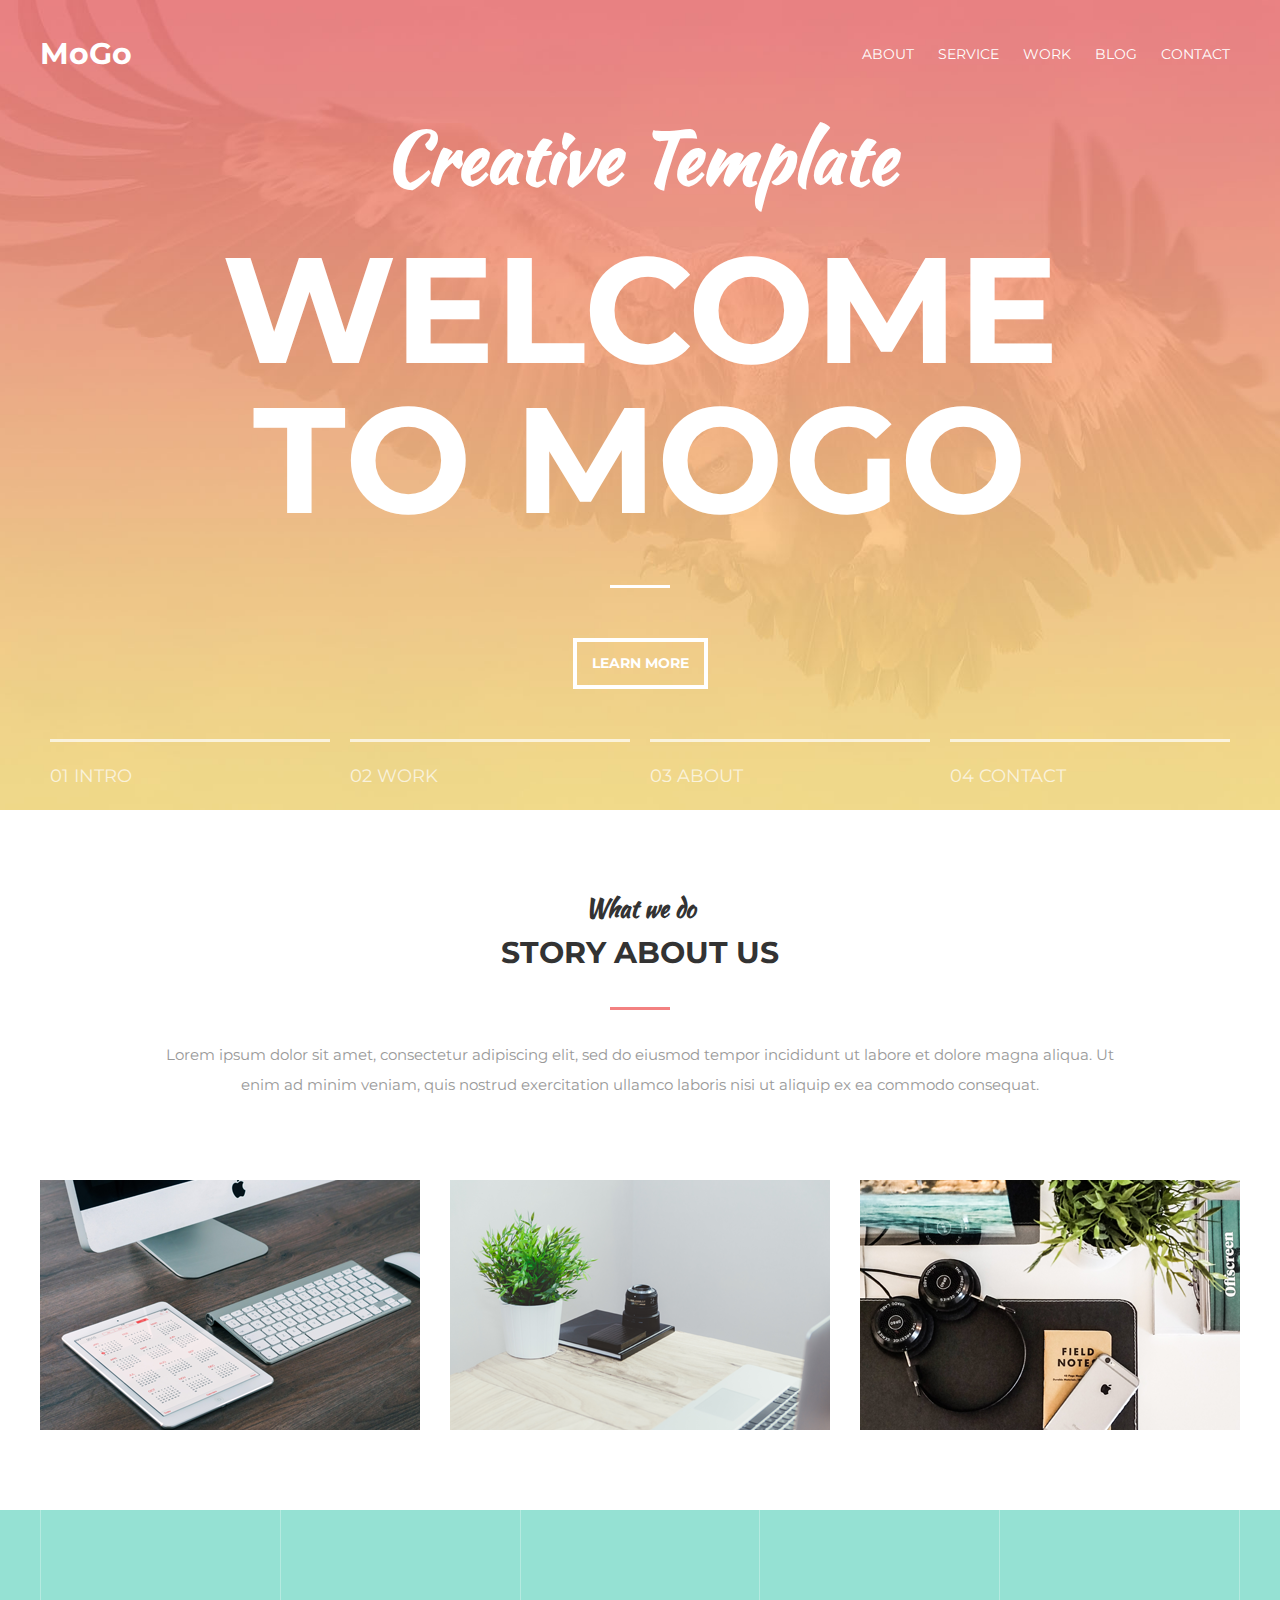
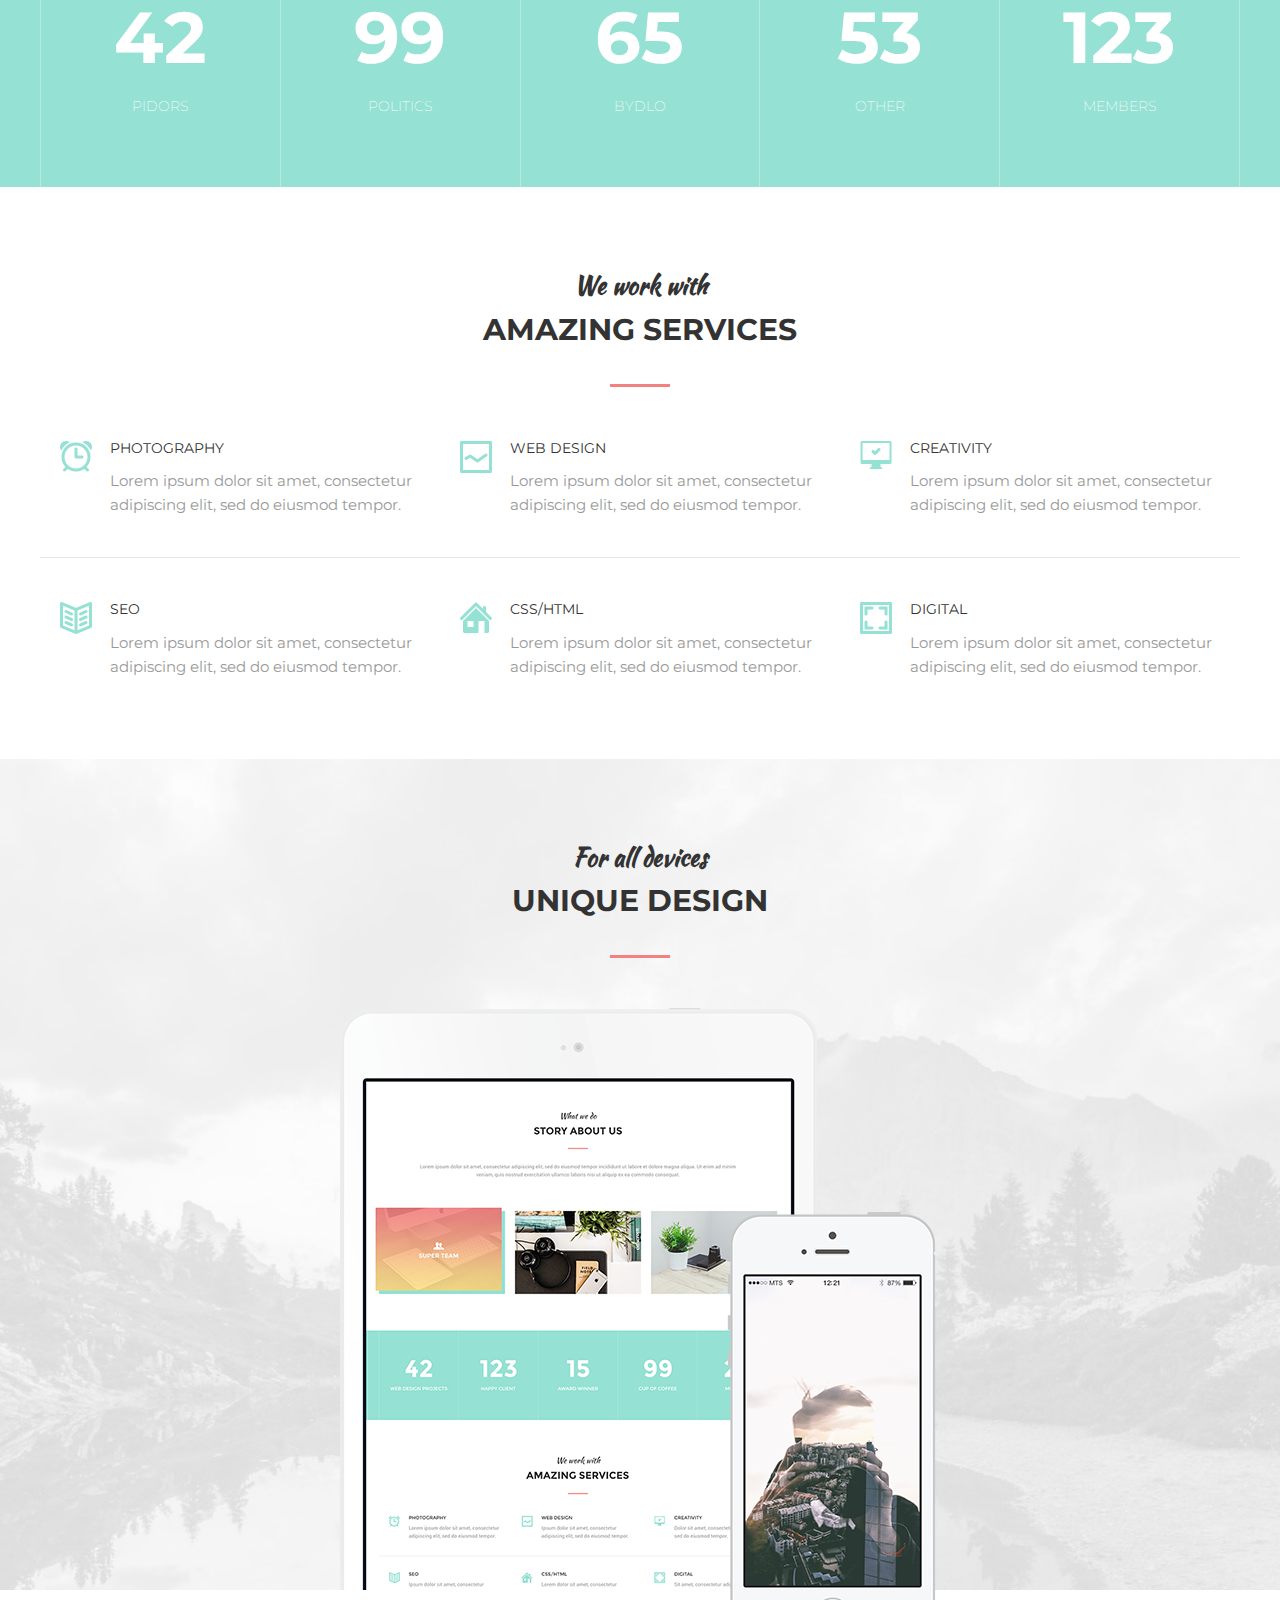
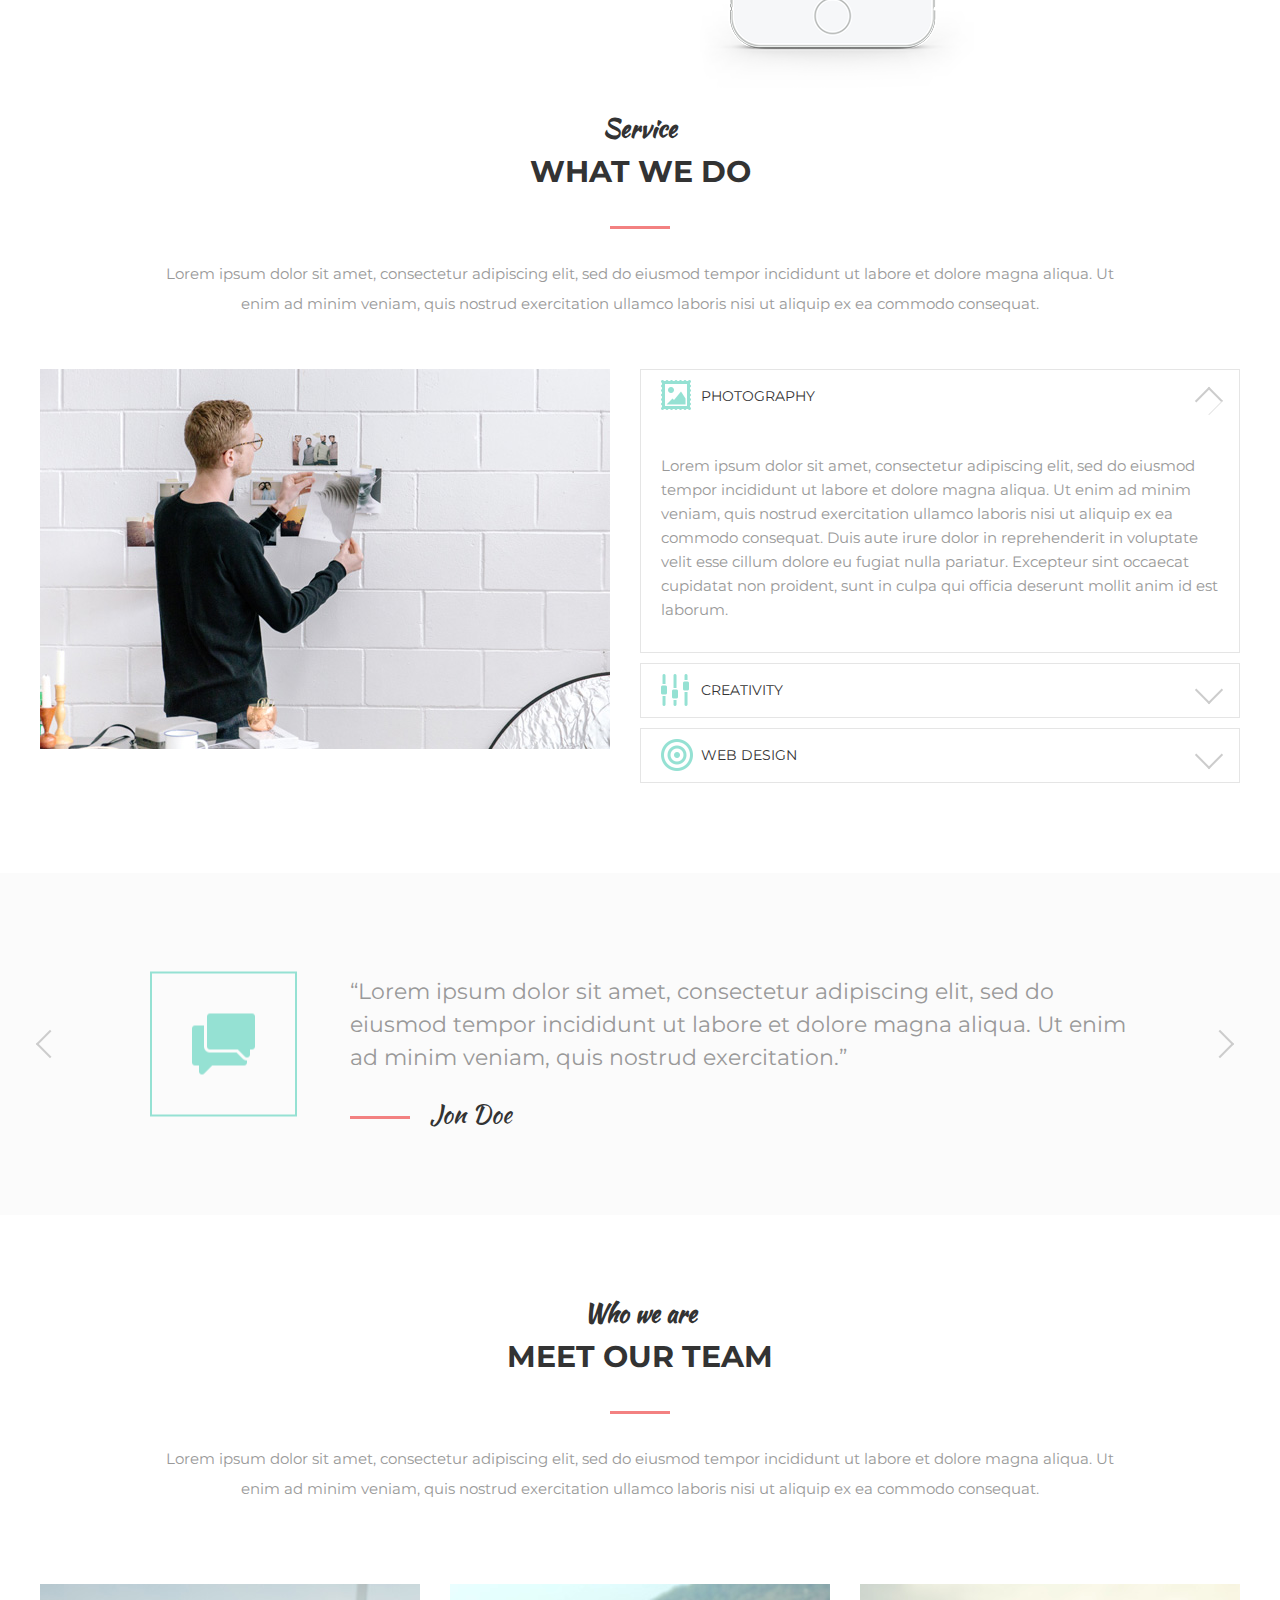
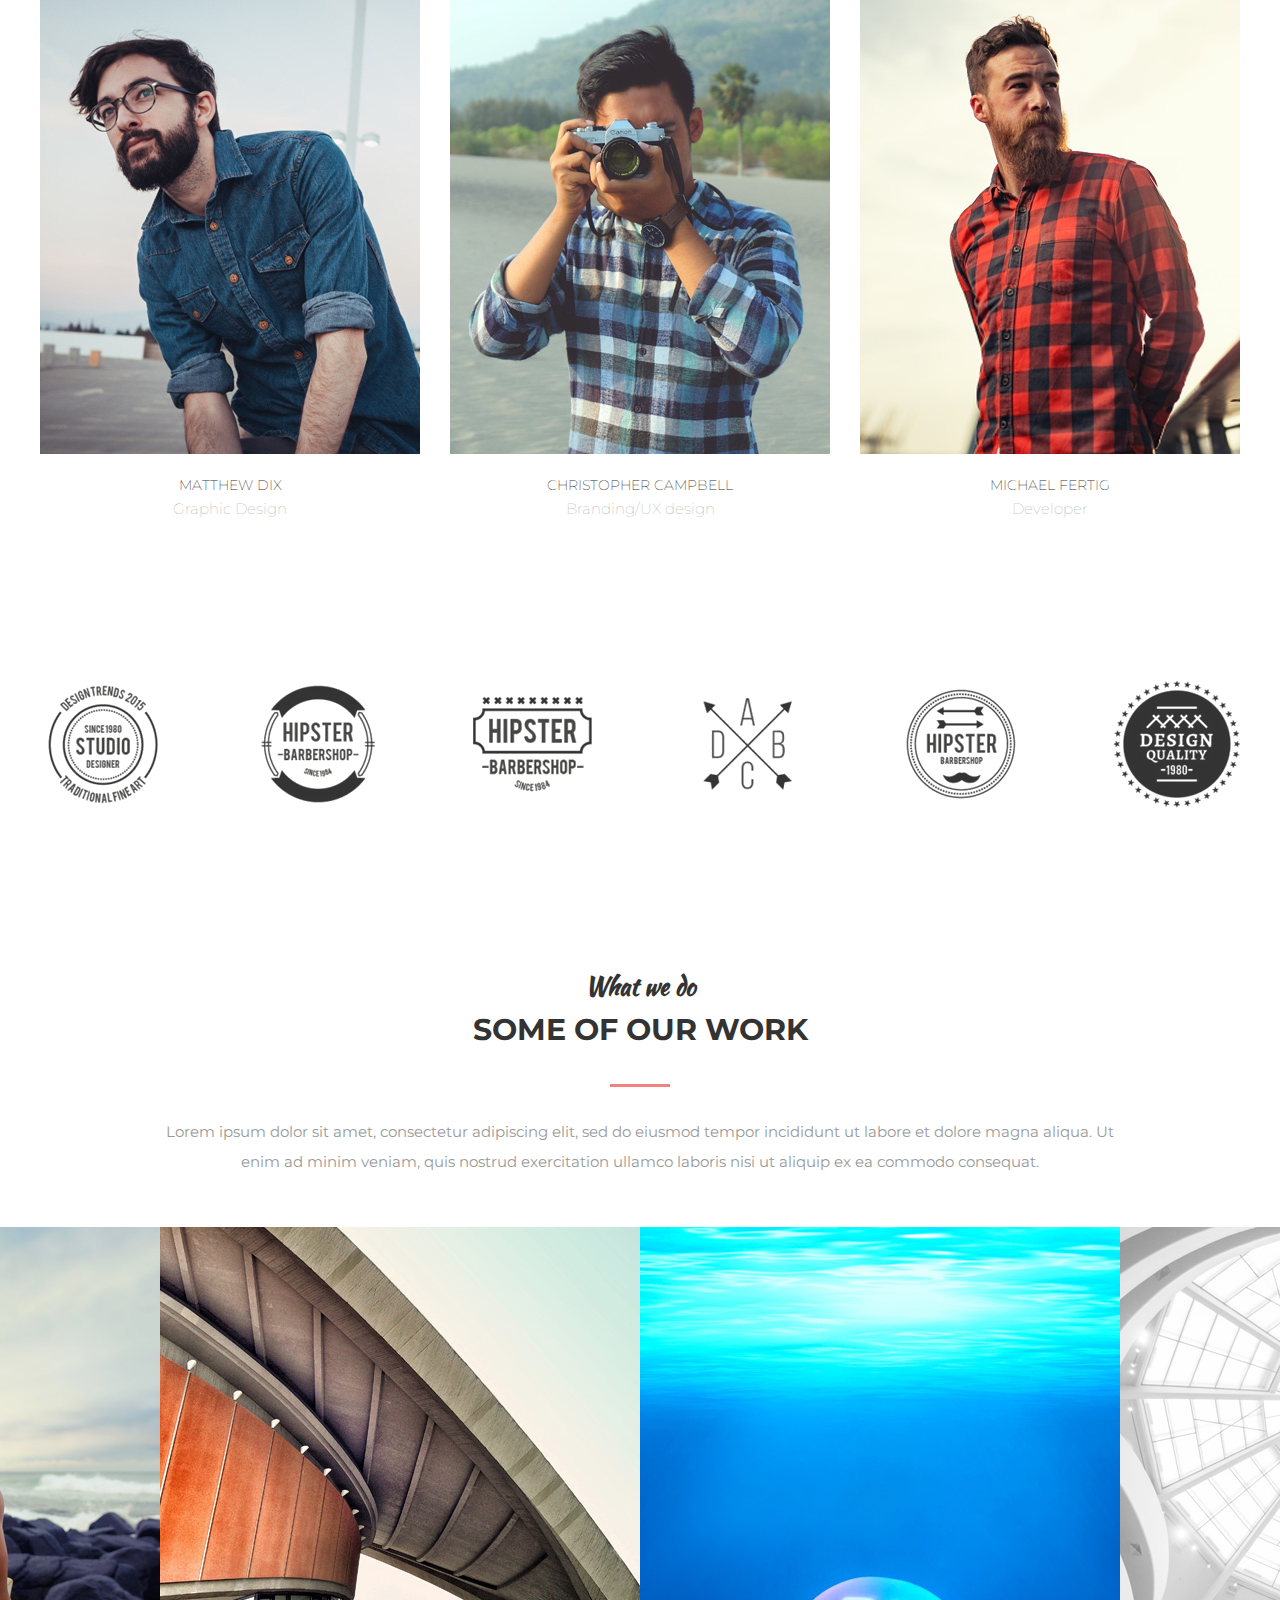
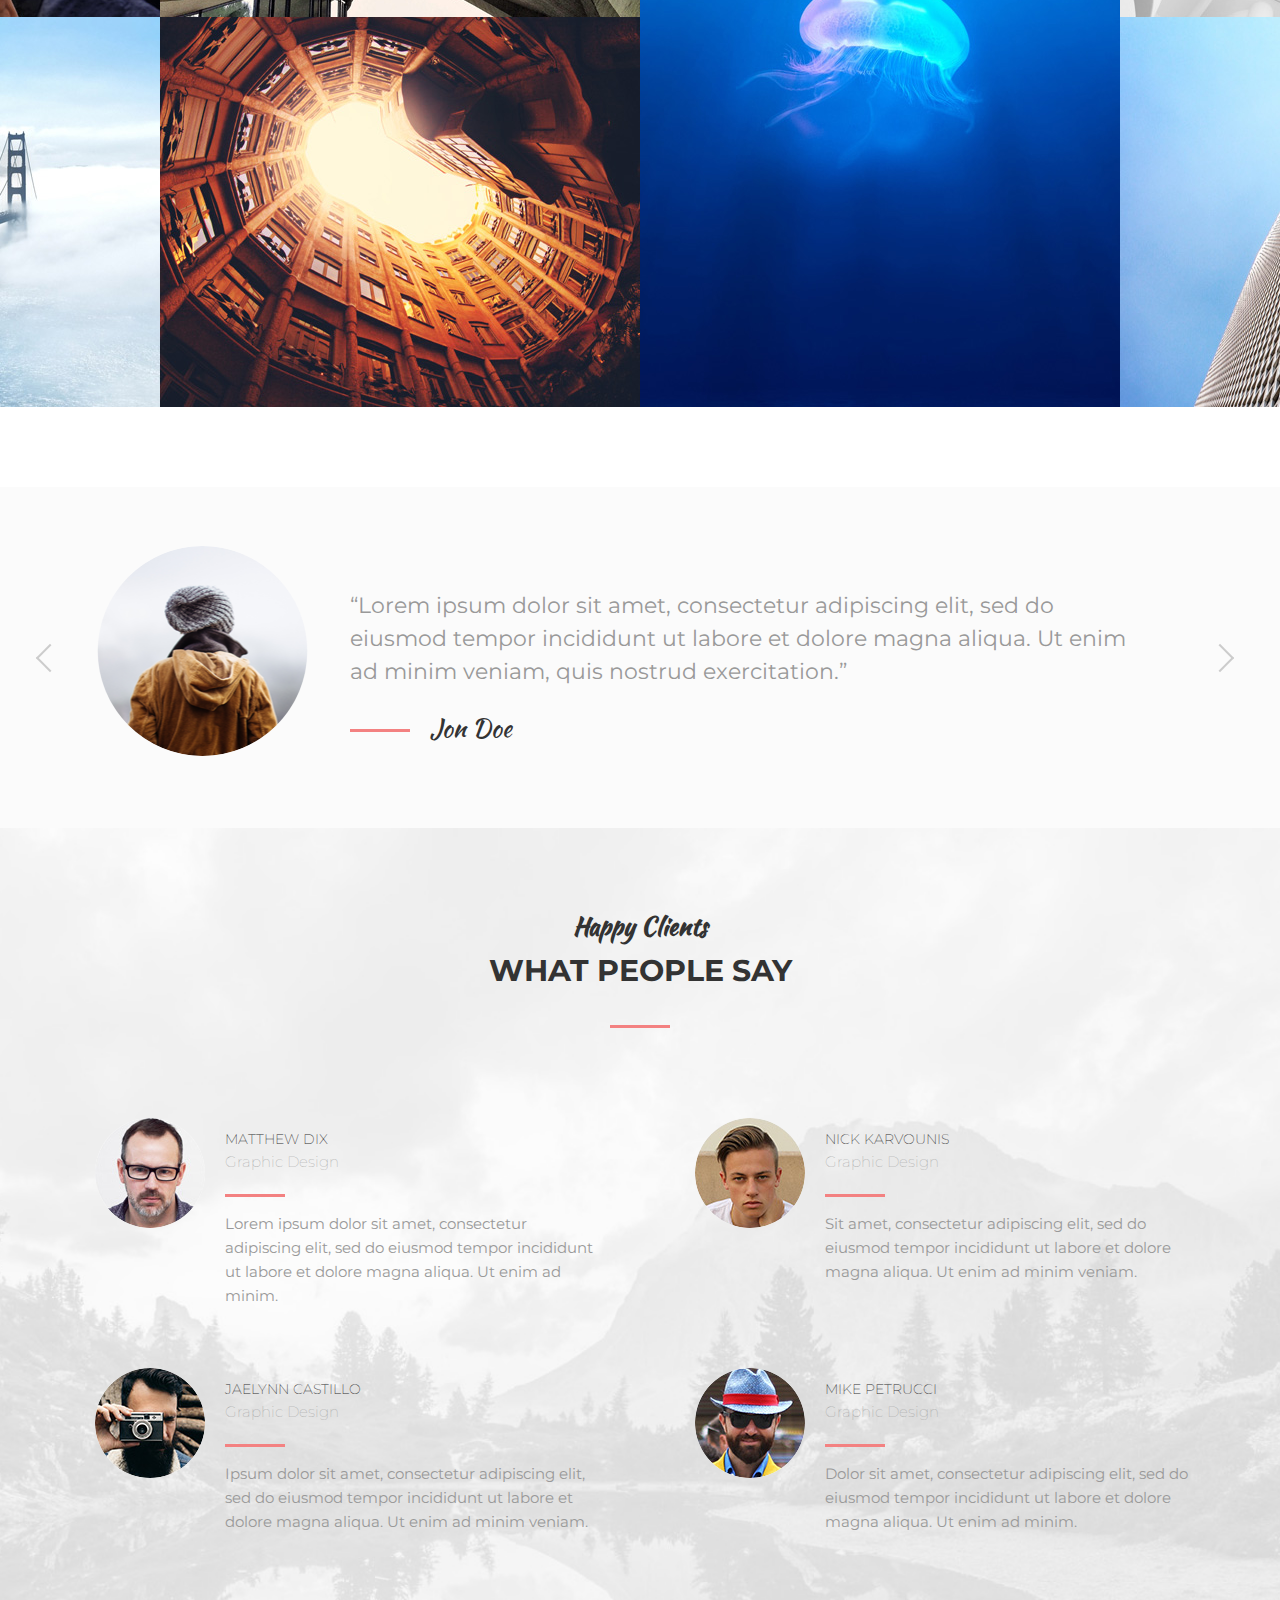
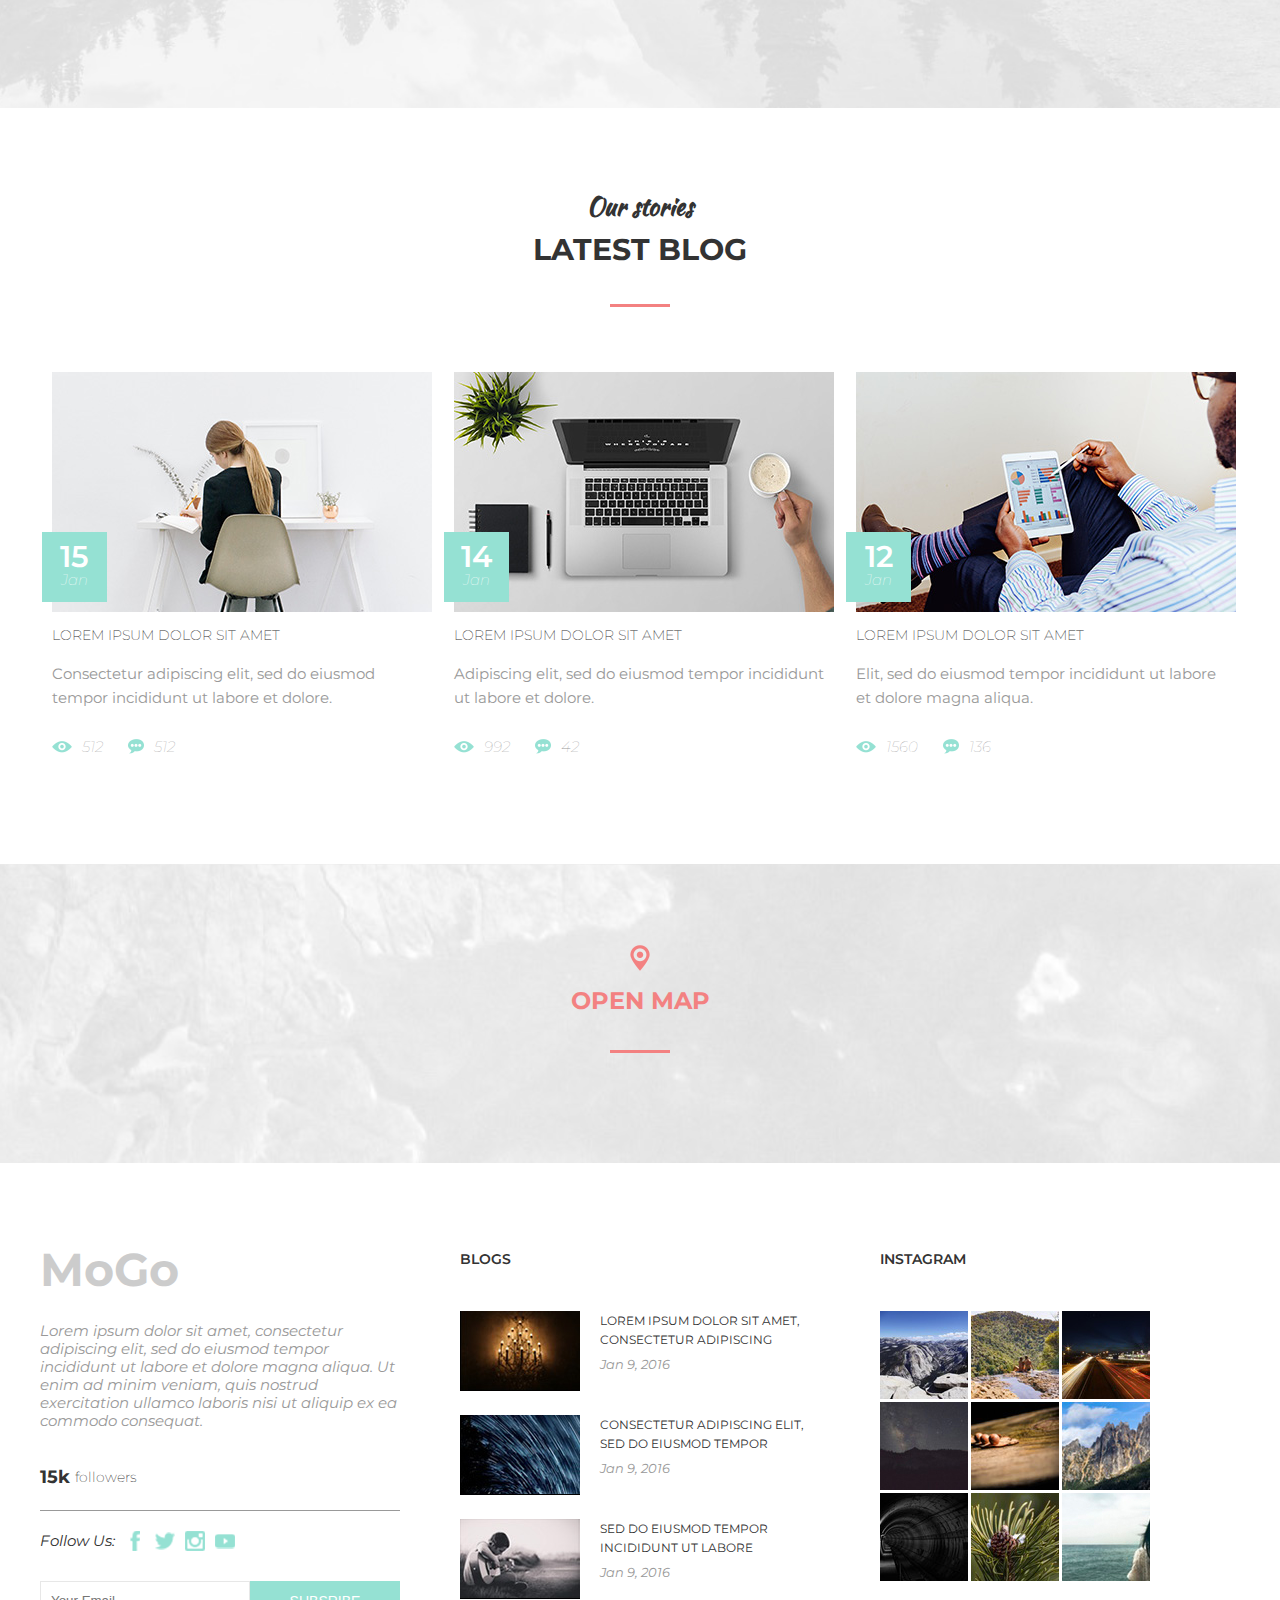
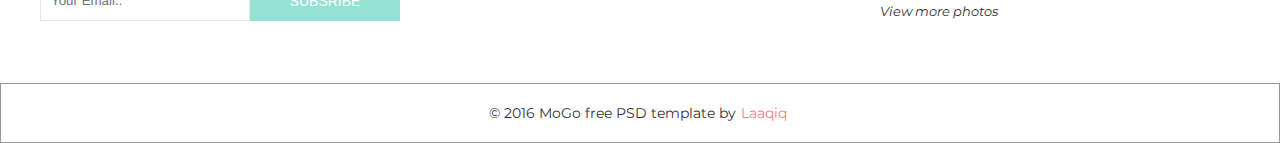
==== index.html @ bd66a849 "add html+css without adaptive" ====
<!DOCTYPE html>
<html lang="en">
<head>
    <meta charset="UTF-8">
    <meta http-equiv="X-UA-Compatible" content="IE=edge">
    <meta name="viewport" content="width=device-width, initial-scale=1.0">
    <link rel="stylesheet" href="style.css">
    <link rel="stylesheet" href="mobile.css">
    <link href="https://fonts.googleapis.com/css2?family=Kaushan+Script&family=Montserrat:wght@400;700&display=swap" rel="stylesheet">
    <title>MOGO</title>
<body>

    <header id="intro" class="header">
        <div class="container">
            <div class="header__inner">
                <div class="header__logo">MoGo</div>
                <nav class="nav">
                    <a class="nav__link" href="#">About</a>
                    <a class="nav__link" href="#">Service</a>
                    <a class="nav__link" href="#">Work</a>
                    <a class="nav__link" href="#">Blog</a>
                    <a class="nav__link" href="#">Contact</a>
                </nav>
            </div>
        </div>
    </header>

    <div class="intro">
        <div class="container">
            <div class="intro__inner">
                <h2 class="intro__suptitle">Creative Template</h2>
                <h1 class="intro__title">welcome to mogo</h1>
                <a href="#" class="btn">Learn More</a>
            </div>
            <div class="slider">
                <a href="#intro" class="slider__link">
                    <div class="slider__item">01 Intro</div>
                </a>
                <a href="#work" class="slider__link">
                    <div class="slider__item">02 WORK</div>
                </a>
                <a href="#about" class="slider__link">
                    <div class="slider__item">03 About</div>
                </a>
                <a href="#contact" class="slider__link">
                    <div class="slider__item">04 Contact</div>
                </a>
            </div>
        </div>
    </div>

    <!-- Section About -->
    <section id="about" class="section">
        <div class="conteiner">
            <div class="section__header">
                <h3 class="section__suptitle">What we do</h3>
                <h2 class="section__title">Story about us</h2>
                <div class="section__text">
                    <p>Lorem ipsum dolor sit amet, consectetur adipiscing elit, sed do eiusmod tempor incididunt ut labore et dolore magna aliqua. Ut enim ad minim veniam, quis nostrud exercitation ullamco laboris nisi ut aliquip ex ea commodo consequat. </p>
                </div>
            </div>
        </div>

        <div class="about">
            <div class="about__item">
                <div class="about__img">
                    <img src="/images/about1.png" alt="pic1">
                </div>
                <div class="about__text">Super team</div>
            </div>
            <div class="about__item">  
                <div class="about__img">
                    <img src="/images/about2.png" alt="pic2">
                </div>
                <div class="about__text">Norm team</div>
            </div>
            <div class="about__item">  
                <div class="about__img">
                    <img src="/images/about3.png" alt="pic3">
                </div>
                <div class="about__text">bad team</div>
            </div>
        </div>
    </section>

    <section class="stat">
        <div class="container">
            <div class="statistics">
                <div class="stat__item">
                    <div class="stat__numb">42</div>
                    <div class="stat__text">Pidors</div>
                </div>
                <div class="stat__item">
                    <div class="stat__numb">99</div>
                    <div class="stat__text">Politics</div>
                </div>
                <div class="stat__item">
                    <div class="stat__numb">65</div>
                    <div class="stat__text">Bydlo</div>
                </div>
                <div class="stat__item">
                    <div class="stat__numb">53</div>
                    <div class="stat__text">Other</div>
                </div>
                <div class="stat__item">
                    <div class="stat__numb">123</div>
                    <div class="stat__text">Members</div>
                </div>
            </div>
        </div>
    </section> 
    <!-- End Section About -->

    <!-- Section Work -->
    <section id="work" class="section">
        <div class="container">
            <div class="section__header">
                <h3 class="section__suptitle">We work with</h3>
                <h2 class="section__title">Amazing services</h2>
            </div>

            <div class="services">
                <div class="services__item">
                    <img src="/images/logos/photography.png" alt="PH" class="services__logo">
                    <div class="services__title">photography</div>
                    <div class="services__text">Lorem ipsum dolor sit amet, consectetur adipiscing elit, sed do eiusmod tempor.</div>
                </div>
                <div class="services__item">
                    <img src="/images/logos/webdesign.png" alt="PH" class="services__logo">
                    <div class="services__title">web design</div>
                    <div class="services__text">Lorem ipsum dolor sit amet, consectetur adipiscing elit, sed do eiusmod tempor.</div></div>
                <div class="services__item">
                    <img src="/images/logos/creativity.png" alt="PH" class="services__logo">
                    <div class="services__title">creativity</div>
                    <div class="services__text">Lorem ipsum dolor sit amet, consectetur adipiscing elit, sed do eiusmod tempor.</div></div>
            </div>

            <hr>

            <div class="services">
                <div class="services__item">
                    <img src="/images/logos/seo.png" alt="PH" class="services__logo">
                    <div class="services__title">seo</div>
                    <div class="services__text">Lorem ipsum dolor sit amet, consectetur adipiscing elit, sed do eiusmod tempor.</div>
                </div>
                <div class="services__item">
                    <img src="/images/logos/csshtml.png" alt="PH" class="services__logo">
                    <div class="services__title">CSS/html</div>
                    <div class="services__text">Lorem ipsum dolor sit amet, consectetur adipiscing elit, sed do eiusmod tempor.</div></div>
                <div class="services__item">
                    <img src="/images/logos/digital.png" alt="PH" class="services__logo">
                    <div class="services__title">digital</div>
                    <div class="services__text">Lorem ipsum dolor sit amet, consectetur adipiscing elit, sed do eiusmod tempor.</div></div>
            </div>
        </div>
    </section>
    <!-- End Section Work -->

    <!-- Section Devices -->
    <section class="section section--devices">
        <div class="container">
            <div class="section__header">
                <h3 class="section__suptitle">For all devices</h3>
                <h2 class="section__title"> Unique design</h2>
            </div>
            <div class="devices">
                <img src="/images/worksd/ipad.png" alt="ipad" class="devices__png">
                <img src="/images/worksd/iphone.png" alt="iphone" class="devices__png devices__png--iphone">
            </div>
        </div>
    </section>
    <!-- End Section Devices -->

    <!-- Section Service -->
    <section class="section">
        <div class="container">
            <div class="section__header section__header--se">
                <h3 class="section__suptitle">Service</h3>
                <h2 class="section__title">What we do</h2>
                <div class="section__text">
                    <p>Lorem ipsum dolor sit amet, consectetur adipiscing elit, sed do eiusmod tempor incididunt ut labore et dolore magna aliqua. Ut enim ad minim veniam, quis nostrud exercitation ullamco laboris nisi ut aliquip ex ea commodo consequat. </p>
                </div>
            </div>
            <div class="service__content">
                <div class="service__item">
                    <img src="/images/sevicepic/servise.jpg" alt="">
                </div>
                <div class="service__item">
                    <div class="tag">
                        <div class="tag__item active">
                            <div class="tag__header">
                                <img class="tag__icon" src="/images/sevicepic/1.png" alt="">
                                <div class="tag__title">Photography</div>
                            </div>
                            <div class="tag__content"> 
                                <p>Lorem ipsum dolor sit amet, consectetur adipiscing elit, sed do eiusmod tempor incididunt ut labore et dolore magna aliqua. Ut enim ad minim veniam, quis nostrud exercitation ullamco laboris nisi ut aliquip ex ea commodo consequat. Duis aute irure dolor in reprehenderit in voluptate velit esse cillum dolore eu fugiat nulla pariatur. Excepteur sint occaecat cupidatat non proident, sunt in culpa qui officia deserunt mollit anim id est laborum.</p>
                            </div>
                            
                        </div>
                        <div class="tag__item">
                            <div class="tag__header">
                                <img class="tag__icon" src="/images/sevicepic/2.png" alt="">
                                <div class="tag__title">creativity</div>
                            </div>
                            <div class="tag__content"> <p>Lorem ipsum dolor sit amet, consectetur adipiscing elit, sed do eiusmod tempor incididunt ut labore et dolore magna aliqua. Ut enim ad minim veniam, quis nostrud exercitation ullamco laboris nisi ut aliquip ex ea commodo consequat. Duis aute irure dolor in reprehenderit in voluptate velit esse cillum dolore eu fugiat nulla pariatur. Excepteur sint occaecat cupidatat non proident, sunt in culpa qui officia deserunt mollit anim id est laborum.</p></div>
                        </div>
                        <div class="tag__item">
                            <div class="tag__header">
                                <img class="tag__icon" src="/images/sevicepic/3.png" alt="">
                                <div class="tag__title">web design</div>
                            </div>
                            <div class="tag__content"> <p>Lorem ipsum dolor sit amet, consectetur adipiscing elit, sed do eiusmod tempor incididunt ut labore et dolore magna aliqua. Ut enim ad minim veniam, quis nostrud exercitation ullamco laboris nisi ut aliquip ex ea commodo consequat. Duis aute irure dolor in reprehenderit in voluptate velit esse cillum dolore eu fugiat nulla pariatur. Excepteur sint occaecat cupidatat non proident, sunt in culpa qui officia deserunt mollit anim id est laborum.</p></div>
                        </div>
                    </div>
                </div>
            </div>
        </div>
    </section> 
    <!-- End Section Service -->
    <!-- Section reviews -->
    <section class="section--gray">
        <div class="container">
            <div class="reviews">
                <img src="/images/SPEECH.png" alt="" class="reviews__pic">
                <div>
                    <div class="reviews__text"><p>“Lorem ipsum dolor sit amet, consectetur adipiscing elit, sed do eiusmod tempor incididunt ut labore et dolore magna aliqua. Ut enim ad minim veniam, quis nostrud exercitation.”</p></div>
                    <div class="reviews__author">Jon Doe</div>         
                </div>
            </div>
        </div>
    </section>
    <!-- End Section Reviews -->


    <!-- Section Team -->
    <section id="team" class="section">
        <div class="conteiner">
            <div class="section__header">
                <h3 class="section__suptitle">Who we are</h3>
                <h2 class="section__title">Meet our team</h2>
                <div class="section__text">
                    <p>Lorem ipsum dolor sit amet, consectetur adipiscing elit, sed do eiusmod tempor incididunt ut labore et dolore magna aliqua. Ut enim ad minim veniam, quis nostrud exercitation ullamco laboris nisi ut aliquip ex ea commodo consequat. </p>
                </div>
            </div>
        </div>

        <div class="team">
            <div class="team__card">
                <div class="team__item">
                    <div class="team__img">
                        <img src="/images/team/1.jpg" alt="pic1">
                    </div>
                    <div class="team__social">
                        <a href="#" class="socialbtn">
                                <img class="socialimg" src="/images/logos/facebook.png" alt="">
                        </a>
                        <a href="#" class="socialbtn">
                                <img class="socialimg" src="/images/logos/twitter.png" alt="">
                        </a>
                        <a href="#" class="socialbtn">
                                <img class="socialimg" src="/images/logos/pinterest.png" alt="">
                        </a>
                        <a href="#" class="socialbtn">   
                           <img class="socialimg" src="/images/logos/instagram.png" alt="">
                        </a>
                    </div>
                </div>
                <div class="member">
                    <h2 class="member__name">Matthew Dix</h2>
                    <h3 class="member__post" >Graphic Design</3>
                </div>
            </div>
   
            <div class="team__card">
                <div class="team__item">
                    <div class="team__img">
                        <img src="/images/team/2.jpg" alt="pic1">
                    </div>
                    <div class="team__social">
                        <a href="#" class="socialbtn">
                                <img class="socialimg" src="/images/logos/facebook.png" alt="">
                        </a>
                        <a href="#" class="socialbtn">
                                <img class="socialimg" src="/images/logos/twitter.png" alt="">
                        </a>
                        <a href="#" class="socialbtn">
                                <img class="socialimg" src="/images/logos/pinterest.png" alt="">
                        </a>
                        <a href="#" class="socialbtn">   
                           <img class="socialimg" src="/images/logos/instagram.png" alt="">
                        </a>
                    </div>
                </div>
                <div class="member">
                    <h2 class="member__name">Christopher Campbell</h2>
                    <h3 class="member__post" >Branding/UX design</3>
                </div>
            </div>

            <div class="team__card">
                <div class="team__item">
                    <div class="team__img">
                        <img src="/images/team/3.jpg" alt="pic1">
                    </div>
                    <div class="team__social">
                        <a href="#" class="socialbtn">
                                <img class="socialimg" src="/images/logos/facebook.png" alt="">
                        </a>
                        <a href="#" class="socialbtn">
                                <img class="socialimg" src="/images/logos/twitter.png" alt="">
                        </a>
                        <a href="#" class="socialbtn">
                                <img class="socialimg" src="/images/logos/pinterest.png" alt="">
                        </a>
                        <a href="#" class="socialbtn">   
                           <img class="socialimg" src="/images/logos/instagram.png" alt="">
                        </a>
                    </div>
                </div>
                <div class="member">
                    <h2 class="member__name">Michael Fertig</h2>
                    <h3 class="member__post" >Developer</3>
                </div>
            </div>
        </div>
    </section> 
    <!-- End Section Team-->


    <!-- Section projects-->
    <section id="projects" class="section">
        <div class="container">
            <div class="prj">
                <img src="/images/projects/1.png" alt="" class="prj__img">
                <img src="/images/projects/2.png" alt="" class="prj__img">
                <img src="/images/projects/3.png" alt="" class="prj__img">
                <img src="/images/projects/4.png" alt="" class="prj__img">
                <img src="/images/projects/5.png" alt="" class="prj__img">
                <img src="/images/projects/6.png" alt="" class="prj__img">
            </div>
        </div>
    </section>
    <!-- End section Projects -->

    <!-- Sectiob SMTH -->
    <section id="smth" class="section">
        <div class="conteiner">
            <div class="section__header">
                <h3 class="section__suptitle">What we do</h3>
                <h2 class="section__title">some of our work</h2>
                <div class="section__text">
                    <p>Lorem ipsum dolor sit amet, consectetur adipiscing elit, sed do eiusmod tempor incididunt ut labore et dolore magna aliqua. Ut enim ad minim veniam, quis nostrud exercitation ullamco laboris nisi ut aliquip ex ea commodo consequat. </p>
                </div>
            </div>
        </div>
        <div class="photos">
            <div class="photos__column">
                <div class="photos__item">
                    <img src="/images/photos/man.jpg" alt="man" class="photos__pic">
                    <div class="photos__info">
                        <div class="photos__title">TITLE</div>
                        <div class="photos__text">TEXT here</div>
                    </div>
                </div>

                <div class="photos__item">
                    <img src="/images/photos/bridge.jpg" alt="man" class="photos__pic">
                    <div class="photos__info">
                        <div class="photos__title">TITLE</div>
                        <div class="photos__text">TEXT here</div>
                    </div>
                </div>
            </div>

            <div class="photos__column">
                <div class="photos__item">
                    <img src="/images/photos/texture.jpg" alt="man" class="photos__pic">
                    <div class="photos__info">
                        <div class="photos__title">TITLE</div>
                        <div class="photos__text">TEXT here</div>
                    </div>
                </div>
                
                <div class="photos__item">
                    <img src="/images/photos/inside.jpg" alt="man" class="photos__pic">
                    <div class="photos__info">
                        <div class="photos__title">TITLE</div>
                        <div class="photos__text">TEXT here</div>
                    </div>
                </div>
            </div>

            <div class="photos__column">
                <div class="photos__item">
                    <img src="/images/photos/jellyfish.jpg" alt="man" class="photos__pic">
                    <div class="photos__info">
                        <div class="photos__title">TITLE</div>
                        <div class="photos__text">TEXT here</div>
                    </div>
                </div>
            </div>

            <div class="photos__column">
                <div class="photos__item">
                    <img src="/images/photos/topglasses.jpg" alt="man" class="photos__pic">
                    <div class="photos__info">
                        <div class="photos__title">TITLE</div>
                        <div class="photos__text">TEXT here</div>
                    </div>
                </div>
                
                <div class="photos__item">
                    <img src="/images/photos/building.jpg" alt="man" class="photos__pic">
                    <div class="photos__info">
                        <div class="photos__title">TITLE</div>
                        <div class="photos__text">TEXT here</div>
                    </div>
                </div>
            </div>


        </div>
    </section>
    <!-- Section SMTH END -->

    <!-- 2 Section reviews -->
    <section class="section--gray">
        <div class="container">
            <div class="reviews">
                <img src="/images/peoples/reviewer.png" alt="" class="reviews__pic2">
                <div>
                    <div class="reviews__text"><p>“Lorem ipsum dolor sit amet, consectetur adipiscing elit, sed do eiusmod tempor incididunt ut labore et dolore magna aliqua. Ut enim ad minim veniam, quis nostrud exercitation.”</p></div>
                    <div class="reviews__author">Jon Doe</div>         
                </div>
            </div>
        </div>
    </section>
    <!-- 2 Section reviews END -->

    <!-- Section PEOPLE -->
    <section class="section--people">
        <div class="conteiner">
            <div class="section__header">
                <h3 class="section__suptitle">Happy Clients</h3>
                <h2 class="section__title">What People Say</h2>
            </div>
        </div>
        <div class="container">
            <div class="peoples">
                <div class="peoples__block">
                    <div class="peoples__item">
                        <img src="/images/peoples/people2.jpg" alt="" class="peoples__photo">
                        <div class="peoples__info">
                            <h1 class="peoples__name">Matthew Dix</h1>
                            <h2 class="peoples__job">Graphic Design</h2>
                            <p class="peoples__review">Lorem ipsum dolor sit amet, consectetur adipiscing elit, sed do eiusmod tempor incididunt ut labore et dolore magna aliqua. Ut enim ad minim.</p>
                        </div>
                    </div>
                    <div class="peoples__item">
                        <img src="/images/peoples/people1.jpg" alt="" class="peoples__photo">
                        <div class="peoples__info">
                            <h1 class="peoples__name">Jaelynn Castillo</h1>
                            <h2 class="peoples__job">Graphic Design</h2>
                            <p class="peoples__review">Ipsum dolor sit amet, consectetur adipiscing elit, sed do eiusmod tempor incididunt ut labore et dolore magna aliqua. Ut enim ad minim veniam.</p>
                        </div>
                    </div>
                </div>

                <div class="peoples__block">
                    <div class="peoples__item">
                        <img src="/images/peoples/people3.jpg" alt="" class="peoples__photo">
                        <div class="peoples__info">
                            <h1 class="peoples__name">Nick Karvounis</h1>
                            <h2 class="peoples__job">Graphic Design</h2>
                            <p class="peoples__review">Sit amet, consectetur adipiscing elit, sed do eiusmod tempor incididunt ut labore et dolore magna aliqua. Ut enim ad minim veniam.</p>
                        </div>
                    </div>
                    <div class="peoples__item">
                        <img src="/images/peoples/people4.jpg" alt="" class="peoples__photo">
                        <div class="peoples__info">
                            <h1 class="peoples__name">Mike Petrucci</h1>
                            <h2 class="peoples__job">Graphic Design</h2>
                            <p class="peoples__review">Dolor sit amet, consectetur adipiscing elit, sed do eiusmod tempor incididunt ut labore et dolore magna aliqua. Ut enim ad minim.</p>
                        </div>
                    </div>
                </div>
            </div>
        </div>
    </section>
    <!-- Section PEOPLE  END-->

    <!-- Section Stories -->
    <section class="section">
        <div class="container">
            <div class="section__header">
                <h3 class="section__suptitle">Our stories</h3>
                <h2 class="section__title">latest blog</h2>
            </div>
            <div class="blog">
                <div class="blog__item">
                    <img src="/images/blog/blogph1.jpg" alt="" class="blog__photo">
                    <div class="blog__date">
                        <h1 class="blog__day">15</h1>
                        <h2 class="blog__month">Jan</h2>
                    </div>
                    <div class="blog__content">
                        <h1 class="blog__title">Lorem ipsum dolor sit amet</h1>
                        <p class="blog__text">Consectetur adipiscing elit, sed do eiusmod tempor incididunt ut labore et dolore.</p>
                    </div>
                    <div class="blog__stat"> 
                        <div class="statitem">
                            <img src="/images/logos/views.png" alt="" class="statlogo">
                            <p class="statcount">512</p>
                        </div>
                        <div class="statitem">
                            <img src="/images/logos/comments.png" alt="" class="statlogo">
                            <p class="statcount">512</p>
                        </div>
                    </div>
                </div>

                <div class="blog__item">
                    <img src="/images/blog/blogph2.jpg" alt="" class="blog__photo">
                    <div class="blog__date">
                        <h1 class="blog__day">14</h1>
                        <h2 class="blog__month">Jan</h2>
                    </div>
                    <div class="blog__content">
                        <h1 class="blog__title">Lorem ipsum dolor sit amet</h1>
                        <p class="blog__text">Adipiscing elit, sed do eiusmod tempor incididunt ut labore et dolore.</p>
                    </div>
                    <div class="blog__stat"> 
                        <div class="statitem">
                            <img src="/images/logos/views.png" alt="" class="statlogo">
                            <p class="statcount">992</p>
                        </div>
                        <div class="statitem">
                            <img src="/images/logos/comments.png" alt="" class="statlogo">
                            <p class="statcount">42</p>
                        </div>
                    </div>
                </div>

                <div class="blog__item">
                    <img src="/images/blog/blogph3.jpg" alt="" class="blog__photo">
                    <div class="blog__date">
                        <h1 class="blog__day">12</h1>
                        <h2 class="blog__month">Jan</h2>
                    </div>
                    <div class="blog__content">
                        <h1 class="blog__title">Lorem ipsum dolor sit amet</h1>
                        <p class="blog__text">Elit, sed do eiusmod tempor incididunt ut labore et dolore magna aliqua.</p>
                    </div>
                    <div class="blog__stat"> 
                        <div class="statitem">
                            <img src="/images/logos/views.png" alt="" class="statlogo">
                            <p class="statcount">1560</p>
                        </div>
                        <div class="statitem">
                            <img src="/images/logos/comments.png" alt="" class="statlogo">
                            <p class="statcount">136</p>
                        </div>
                    </div>
                </div>
            </div>
        </div>
    </section>

    <!-- Section Stories END -->

    <!-- Setion MAP -->
    <section class="section--map">
            <div class="map">
                <a href="https://goo.gl/maps/srNyQscZcHHLw7au9" class="map__pin" target="_blank">
                    <img src="/images/logos/mappin.png" alt="">
                </a>
                <a href="https://goo.gl/maps/srNyQscZcHHLw7au9" class="map__title" target="_blank">open map</a>
            </div>
    </section>

     <!-- Setion MAP  END-->


     <!-- CONTACT -->
    <section id="contact" class="contact">
        <div class="container">
            <div class="contact__columns">
                <div class="contact__item aboutus">
                    <h2 class="aboutus__logo">MoGo</h2>
                    <p class="aboutus__text">Lorem ipsum dolor sit amet, consectetur adipiscing elit, sed do eiusmod tempor incididunt ut labore et dolore magna aliqua. Ut enim ad minim veniam, quis nostrud exercitation ullamco laboris nisi ut aliquip ex ea commodo consequat. 
                    </p>
                    <div class="aboutus__followers">
                        <p class="followerscount">15k</p>
                        <p class="followers">followers</p>
                    </div>
                    <div class="aboutus__social">
                        <div class="followus__link">Follow Us:</div>
                        <a href="" class="followus__link"><img src="/images/logos/soc1.png" alt="" class="sclogo"></a>
                        <a href="" class="followus__link"><img src="/images/logos/soc2.png" alt="" class="sclogo"></a>
                        <a href="" class="followus__link"><img src="/images/logos/soc3.png" alt="" class="sclogo"></a>
                        <a href="" class="followus__link"><img src="/images/logos/soc4.png" alt="" class="sclogo"></a>
                    </div>
                    <div class="aboutus__mail">
                          <input type="email" placeholder="Your Email.." class="email">
                          <input type="submit" class="subsbutton" value="SUBSRIBE">
                    </div>
                </div>
                <div class="contact__item blogs">
                    <div class="blg"> Blogs</div>
                    <div class="blogs__item">
                        <a href="https://instagram.com" target="blank">
                            <img class="blogs__img" src="/images/blog/blim1.jpg" alt="" width="120px" height="80px">
                            <div class="blogs__title">Lorem ipsum dolor sit amet, 
                                consectetur adipiscing</div>
                            <div class="blogs__date">Jan 9, 2016</div>
                        </a>
                    </div>
                    <div class="blogs__item">
                        <a href="https://instagram.com" target="blank">
                            <img class="blogs__img" src="/images/blog/blim2.jpg" alt="" width="120px" height="80px">
                            <div class="blogs__title">Consectetur adipiscing elit, 
                                sed do eiusmod tempor</div>
                            <div class="blogs__date">Jan 9, 2016</div>
                        </a>
                    </div>
                    <div class="blogs__item">
                        <a href="https://instagram.com" target="blank">
                            <img class="blogs__img" src="/images/blog/blim3.jpg" alt="" width="120px" height="80px">
                            <div class="blogs__title">sed do eiusmod tempor 
                                incididunt ut labore</div>
                            <div class="blogs__date">Jan 9, 2016</div>
                        </a>
                    </div>
                </div>
                <div class="contact__item insta">
                    <div class="insta__text">instagram</div>
                    <div class="insta__grid">
                        <div class="insta__photo ph1"><img src="/images/insta/1.jpg" alt="instapic" class="instapic"></div>
                        <div class="insta__photo ph2"><img src="/images/insta/2.jpg" alt="instapic" class="instapic"></div>
                        <div class="insta__photo ph3"><img src="/images/insta/3.jpg" alt="instapic" class="instapic"></div>
                        <div class="insta__photo ph4"><img src="/images/insta/4.jpg" alt="instapic" class="instapic"></div>
                        <div class="insta__photo ph5"><img src="/images/insta/5.jpg" alt="instapic" class="instapic"></div>
                        <div class="insta__photo ph6"><img src="/images/insta/6.jpg" alt="instapic" class="instapic"></div>
                        <div class="insta__photo ph7"><img src="/images/insta/7.jpg" alt="instapic" class="instapic"></div>
                        <div class="insta__photo ph8"><img src="/images/insta/8.jpg" alt="instapic" class="instapic"></div>
                        <div class="insta__photo ph9"><img src="/images/insta/9.jpg" alt="instapic" class="instapic"></div>
                    </div>
                    <a href="https://instagram.com" target="blank" class="insta__link">View more photos</a>
                </div>
            </div>
        </div>
    </section>

     <!-- CONTACT END -->
    
     <footer class="footer">
        <p class="footer__text">© 2016 MoGo free PSD template by </p> 
        <a href="https://instagram.com/miruvph" target="blank" class="footer__text">Laaqiq</a>
     </footer>
</body>
</html>
---- style.css ----
/* @import url(mobile.css); */

body{
    margin: 0;
    background-color: #fff;
    font-family: 'Montserrat', sans-serif ;
    font-size: 15px;
    color: #333;
    line-height: 1.6;
}

   /* font-family: 'Montserrat', sans-serif;
   font-family: 'Kaushan Script', cursive;
   */
a {
    color: #fff;
    text-decoration: none;
}
*,
*::after,
*::before{
    box-sizing: border-box;
}

/* Container */
.container{
    width: 100%;
    max-width: 1200px;
    margin: 0 auto;
}

h1,h2,h3,h4,h4,h5,h6{
    margin: 0;
}

hr{
    border: 0;
    background-color: #e5e5e5;
    height: 1px;
    width: 100%;
    display: block;
    margin: 40px 0;
}


/* Intro */
.intro{
    width: 100%;
    /* height: 100vh; */
    background: url(/images/headback.jpg) center no-repeat;
    background-size: cover;
    display: flex;
    flex-direction: column;
    justify-content: center; 
    padding-top: 100px;
}

.intro__suptitle{
    color: #fff;
    font-size: 72px;
    font-family: 'Kaushan Script', cursive;
    margin-bottom: 20px;
    
}

.intro__title{
    text-align: center;
    font-size: 150px;
    font-weight: 700;
    text-transform: uppercase;
    line-height: 1;
    color: #fff;
}

.intro__title::after{
    content: "";
    width: 60px;
    height: 3px;
    display: block;
    background-color: #fff;
    margin: 50px auto;
}

.intro__inner{
    width: 100%;
    max-width: 880px;
    margin: 0 auto;
    display: flex;
    align-items: center;
    justify-content: center;
    flex-direction: column;
}

/* SLIDER */
.slider{
    display: flex;
    justify-content: space-between;
    align-items: center;
    font-size: 18px;
    color: #fff;
    text-transform: uppercase;
    margin-top: 50px;
}

.slider__link { 
    display: block;
    width: 25%;
    padding: 20px 0;
    margin: 0 10px ;
    border-top: 3px solid #fff;
    opacity: .7;
    cursor: pointer;
    transition: opacity 0.3s linear, border-color 0.3s linear;
}

/* .slider__item{
 
} */


.slider__link:hover{
    opacity: 1;
    border-top: 3px solid #f38181;

}

/* BUTTON BTN */
.btn{
    text-decoration: none;
    text-transform: uppercase;
    text-align: center;
    border: solid 4px #fff;
    color: #fff;
    font-size: 14px;
    font-weight: 700;
    display: inline-block;
    padding: 10px 15px;
    vertical-align: top;
    transition: background .2s linear, color .2s linear;
}

.btn:hover{
    background-color: #fff;
    color: #333;
}

/* Header */
.header{
    padding-top: 30px;
    width: 100%;
    position: absolute;
    top: 0;
    left: 0;
    right: 0;
    z-index: 1000;

}

.header__inner{
    display: flex;
    justify-content: space-between;
    align-items: center;
}

.header__logo{
    font-size: 30px;
    font-weight: 700;
    color: #fff;
}

.nav{
    text-transform: uppercase;
    font-size: 14px;
 
}

.nav__link{
    position: relative;
    display: inline-block;
    vertical-align: top;
    margin: 0 10px;
    text-decoration: none;
    color: #fff;
    transition: color .2s linear;

}

.nav__link:after{
    content: "";
    display: block;
    width: 100%;
    height: 3px;
    position: absolute;
    background-color: #fce38a;
    top: 100%;
    left: 0%;
    z-index: 1;
    opacity: 0;
    transition: opacity .2s linear;

}

.nav__link:hover{

    color: #fce38a;
}

.nav__link:hover::after{
    opacity: 1;
}

/* SECTION */

.section--gray{
    background-color: #f8f8f89c;
    padding: 80px 0;
}

.section--people{
    background: url(/images/worksd/bg.jpg) center no-repeat;
    background-size: cover;
    padding: 80px 0;
}

.section--map{
    background: url(/images/mapbg.jpg) center / cover;
    padding: 80px 0;
}

.section{
    background-color: #fff;
    padding: 80px 0;
}

.section--devices{
    background: url(/images/worksd/bg.jpg) center no-repeat;
    background-size: cover;
    padding-bottom: 0;
}

.section__header{
    width: 100%;
    max-width: 950px;
    margin: 0 auto 50px;
    text-align: center;

}

.section__title::after{
    content: "";
    width: 60px;
    height: 3px;
    display: block;
    background-color: #f38181;
    margin: 30px auto;
}


.section__suptitle{
    font-size: 24px;
    font-family: 'Kaushan Script', cursive ;
    color: #333;
}

.section__title{
    color: #333;
    font-family: 'Montserrat', sans-serif;
    font-size: 30px;
    font-weight: 700;
    text-transform: uppercase;
}

.section__text{
    font-size: 15px;
    color: #999999;
    line-height: 2;
}

/* ABOUT */

.about{
    width: 100%;
    max-width: 1200px;
    margin: 80px auto 0;
    display: flex;
    justify-content: space-between;
}

.about__item{
    width: 380px;
    background-color: #95e1d3;
    position: relative;
}

.about__item:hover .about__img{
    transform: translate3d(-10px, -10px, 0);
}

.about__item:hover .about__img img {
    opacity: 0.1;
}

.about__item:hover .about__text{
    opacity: 100 ;
    transition: opacity .3s linear;
}

.about__img img{
    transition: opacity .2s linear ;
    display: block;
}

.about__img{
    background: linear-gradient(to bottom,#f38181,#fce38a);
    transition: transform .2s linear;
}


.about__text{
    width: 100%;
    color: #fff;
    text-transform: uppercase;
    font-size: 18px;
    font-weight: 700;
    text-align: center;
    opacity: 0;

    position: absolute;
    top: 50%;
    left: 0;
    z-index: 2;
    transform: translate3d(0, -50%, 0);
    
}

/* STAT */

.stat{
    background-color: #95e1d3;
}

.stat__item{
    flex: 1 1 0;
    border-left: 1px solid #b5eae0;
    text-align: center;
    color: #fff;
    text-transform: uppercase;
    padding: 70px 25px;

}

.stat__item:last-child{
    border-right: 1px solid #b5eae0;
}

.stat__numb{
    font-size: 72px;
    font-weight: 700;
    /* line-height: 1;
    margin-bottom: 10px; */
}

.stat__text{
    font-size: 14px;
    font-weight: 200;
}

.statistics{
    display: flex;
    
}


/* SERVICES */


.services{
    display: flex;
}

.services__item{
    flex: 1 1 0;
    padding-left: 70px;
    padding-right: 25px;
    position: relative;
}

.services__logo{
    position: absolute;
    left: 20px;
    top: 4px;
    z-index: 1;
}

.services__title{
    font-size: 14px;
    color: #333;
    text-transform: uppercase;
    margin-bottom: 10px;
}

.services__text{
    font-size: 15px;
    color: #999999;

}



/* DEVICES */

.devices{
    width: 100%;
    max-width: 600px;
    margin: 0 auto;
    position: relative;
}

.devices__png{
    display: block;
}

.devices__png--iphone{
    position: absolute;
    z-index: 2;
    top: 35%;
    left: 60%;
}
    /* bottom: -80px;
    right: -25px; */

 /* SERVICE BLOCK */

 .section__header--se{
     margin-top: 40px;
 }

 .service__content{
     display: flex;
 }

 .service__item{
     width: 50%;
 }



 /* TAG STYLE */


 .tag__item{
    border: 1px solid #e5e5e5;
    margin-bottom: 10px;
 }

.tag__header{
    border-bottom: 1px solid transparent;
    padding: 15px 20px 15px 60px;
    position: relative;
    cursor: pointer;
}

.tag__header::after{
    content: "";
    display: block;
    width: 20px;
    height: 20px;
    margin-bottom: 5px;

    border-top: 2px solid #ccc;
    border-right: 2px solid #ccc;

    position: absolute;
    top: 50%;
    right: 20px;
    z-index: 1;

    transform: translateY(-50%) rotate(135deg);
    
}

.tag__icon{
    position: absolute;
    left: 20px;
    top: 10px;
    z-index: 1;
}

.tag__content{
    padding: 15px 20px;
    font-size: 15px;
    color: #999999;
    display: none;
    
}


.tag__item.active
.tag__content{
    display: block;
}

.tag__item.active
.tag__header::after{
    transform: translateY(-50%) rotate(-45deg);
    border-bottom: 1px solid #e5e5e5;
    margin-top: 5px;
}

.tag__title{
    color: #333;
    font-size: 14px;
    text-transform: uppercase;
}



/* REVIEWS */
.reviews{
    display: flex;
    align-items: center;
    justify-content: center;
    /* width: 100%; */
    margin: 0 auto;
    max-width: 980px;
    padding: 0 0 0 200px;
    position: relative;
}

.reviews::before{
    content: "";
    display: block;
    width: 20px;
    height: 20px;
    margin-bottom: 5px;

    border-top: 2px solid #ccc;
    border-right: 2px solid #ccc;

    position: absolute;
    top: 50%;
    left: -110px;
    z-index: 2;

    transform: translateY(-50%) rotate(-135deg);
    
}

.reviews::after{
    content: "";
    display: block;
    width: 20px;
    height: 20px;
    margin-bottom: 5px;

    border-top: 2px solid #ccc;
    border-right: 2px solid #ccc;

    position: absolute;
    top: 50%;
    right: -100px;
    z-index: 1;

    transform: translateY(-50%) rotate(45deg);
    
}

.reviews__pic{
    border: 2px solid  #95e1d3;
    padding: 40px;
    position: absolute;
    left: 0%;
    top: 50%;
    z-index: 1;
    transform: translateY(-50%)
}

.reviews__pic2{
    left: 0;
    top: 0;
    z-index: 1;
    position: absolute;
    transform: translate(-25%, -10%);
    border-radius: 50% ;


}

.reviews__text{
    color: #999999;
    font-size: 22px;
    line-height: 1.5;
    
}

.reviews__author{
    font-family: 'Kaushan Script', cursive;
    font-size: 24px;
    color: #333333;
    position: relative;
    padding-left: 80px;
}

.reviews__author::after{
    content: "";
    display: block;
    width: 60px;
    height: 3px;
    position: absolute;
    background-color: #f38181;
    top: 50%;
    left: 0%;
    z-index: 1;
    opacity: 1;
}


/* TEAM */

.team{
    width: 100%;
    max-width: 1200px;
    margin: 80px auto 0;
    display: flex;
    justify-content: space-between;
}

.team__card{
    display: flex;
    flex-direction: column;
    align-items: center;
    justify-content: center;
    text-align: center;
}

.team__item{
    width: 380px;
    background-color: #95e1d3;
    position: relative;
}

.team__item:hover .team__img{
    transform: translate3d(-10px, -10px, 0);
}

.team__item:hover .team__img img {
    opacity: 0.1;
}

.team__item:hover .team__social{
    opacity: 100 ;
    transition: opacity .3s linear;
}

.team__img img{
    transition: opacity .2s linear ;
    display: block;
}

.team__img{
    background: linear-gradient(to bottom,#f38181,#fce38a);
    transition: transform .2s linear;
}


.team__social{
    width: 100%;
    color: #fff;
    text-transform: uppercase;
    font-size: 18px;
    font-weight: 700;
    text-align: center;
    opacity: 0;

    position: absolute;
    top: 50%;
    left: 0;
    z-index: 2;
    transform: translate3d(0, -50%, 0);
    
}

/* .member{

} */

.member__name{
    font-size: 14px;
    font-family:  'Montserrat', sans-serif ;
    font-weight: 200;
    text-transform: uppercase;
    margin-top: 20px;
    color: #333;
}

.member__post{
    font-size: 15px;
    font-family:  'Montserrat', sans-serif ;
    font-weight: 100;
    color: #999999;
    text-align: center;
}


.team__social{
    display: flex;
    align-items: center;
    justify-content: center;
    cursor: pointer;
}

/* .socialimg:hover{
    filter: invert(82%) sepia(53%) saturate(343%) hue-rotate(349deg) brightness(103%) contrast(98%);
} */

.socialbtn{
    color: #f38181;
    display: flex;
    align-items: center;
    justify-content: center;
    background-color: #fce38a;
    border-right: 1px solid #f38181;
    padding: 10px;
    transition: background-color .2s linear;
}

.socialbtn:last-child{
    border-right: 0;
}

.socialbtn:hover {
    background-color: #f38181;
    cursor: pointer;
}

/* TEAM END */


/* PROJECTS */

.prj{
    display: flex;
    justify-content: space-between;
    align-items: center;
}

/* .prj__img{

} */


/* PROJECTS END */

/* Section SMTH  */


.photos{
    display: flex;
    justify-content: center;
    align-items: center;
}

.photos__column{
    flex: 1 1 auto;

}

.photos__item{
    position: relative;
    background: linear-gradient(to bottom,#f38181,#fce38a);
    
}

.photos__item:hover .photos__pic{
    opacity: 0.1;
    
}

.photos__item:hover .photos__info{
    opacity: 1;
    transition: opacity .3s linear;
}

.photos__pic{
    display: block;
    transition: opacity .2s linear;
}

.photos__info{
    display: block;
    opacity: 0;

    position: absolute;
    top: 50%;
    left: 0;
    z-index: 1;
    width: 100%;
    color: #fff;

    justify-content: center;
    text-align: center;

    
}
/* Section SMTH END  */

/* Section PEOPLE */

.peoples{
    display: flex;
    justify-content: space-between;
}

.peoples__block{
    width: 50%;
}

.peoples__item{
    width: 600px;
    height: 200px;
    padding-left: 160px;
    padding-right: 65px;
    position: relative;
    margin: 50px 25px;

}

.peoples__photo{
    width: 110px;
    height: 110px;
    border-radius: 100%;
    position: absolute;
    top: -10px ;
    left: 30px;
}

/* .peoples__info{

} */

.peoples__name{
    font-size: 14px;
    font-family: 'Montserrat', sans-serif;
    font-weight: 200;
    text-transform: uppercase;
    color: #333;
}

.peoples__job{
    font-size: 15px;
    font-family: 'Montserrat', sans-serif;
    font-weight: 100;
    color: #999999;
}

.peoples__job::after{
    content: "";
    display: block;
    background-color: #f38181;
    height: 3px;
    width: 60px;
    margin-top: 20px;
}

.peoples__review{
    color: #999999;
    font-size: 15px;
}

/* Section PEOPLE END*/

/* Section Stories */

.blog{
    display: flex;
    justify-content: center;
    align-items: flex-start;

}

.blog__item{   
    width: 31%;
    position: relative;
    margin: 15px;
    flex-direction: column;

}

/* .blog__photo{
} */

.blog__date{
    position: absolute;
    left: -10px;
    top: 160px;
    z-index: 1;

    width: 65px;
    height: 70px;
    background-color: #95e1d3 ;
    text-align: center;
    justify-content: center;
    color: #fff;
    line-height: 1;
    padding: 10px 0;
}

.blog__day{
    font-size: 30px;
    font-weight: 600;
}

.blog__month{
    font-weight: 100;
    font-size: 15px;
    font-style: italic;
}

.blog__content{
    margin: 5px auto;

}

.blog__title{
    font-size: 14px;
    font-weight: 200;
    text-transform: uppercase;
    color: #333333;
}

.blog__text{
    font-size: 15px;
    color: #999999;
}

.blog__stat{
    display: flex;
}

.statitem{
    display: flex;
    align-items: center;
    justify-content: flex-end;
    margin-right: 15px;
}

.statcount{
    font-size: 15px;
    font-weight: 100;
    font-style: italic;
    color: #999999;
    margin: 10px 10px ;
}

/* Section Stories END */


/* MAP */

.map{
    display: flex;
    flex-direction: column;
    align-items: center;
    justify-content: center;
    color: #f38181;
    font-size: 24px;
    font-weight: bold;
    text-transform: uppercase;
}
.map__title{
    color: #f38181;
}


.map__title::after{
    content: "";
    width: 60px;
    height: 3px;
    display: block;
    background-color: #f38181;
    margin: 30px auto;
}

/* MAP END */

/* CONTACT */

.contact__columns{
    margin-top: 70px;
    margin-bottom: 50px;
    display: flex;
    justify-content: space-between;
}

.contact__item{
    width: 30%;
    max-height: 400px ;
}

/* about us */

.aboutus{
    display: flex;
    flex-direction: column;
}

.aboutus__logo{
    font-size: 46px;
    font-weight: 700;
    color: #ccc;
}

.aboutus__text{
    font-size: 15px;
    font-style: italic;
    color: #999999;
    line-height: 1.2;
}

.aboutus__followers{
    display: flex;
    flex-wrap: nowrap;
    align-items: center;

}

.followerscount{
    font-size: 18px;
    font-weight: 700;
    color: #333;
    margin-right: 5px;
}

.followers{
    font-size: 14px;
    color: #333;
    font-weight: 200;
}

.aboutus__social{
    display: flex;
    align-items: center;
    margin-bottom: 10px;
    border-top: 1px solid #999999;
    padding-top: 20px;
    
}

.followus__link{
    margin-right: 10px;
    font-size: 15px;
    font-style: italic;
    line-height: 0.5;
    
}
.aboutus__mail{
    margin: 20px 0 30px 0;
    display: flex;
}


.email{
    width: 210px;
    height: 40px;
    border: 1px solid #e7e7e7;
    padding: 10px;
}

.subsbutton{
    width: 150px;
    height: 40px;
    background-color: #95e1d3;
    color: #fff;
    border: none;
    cursor: pointer;
    font-size: 14px;
    text-align: center;
}

.blogs{
    display: flex;
    flex-direction: column;
}

.blg{
    color: #333;
    text-transform: uppercase;
    font-size: 14px;
    margin-top: 15px;
    font-weight: 600;
}

.blogs__item{
    position: relative;
    margin-top: 40px;
    cursor: pointer;
}

/* .blogs__item:first-child{
    margin-top: 0;
} */

.blogs__img{
    position: absolute;
    
}

.blogs__title{
    padding-left: 140px;
    color: #333;
    font-size: 12px;
    text-transform: uppercase;
}

.blogs__date{
    padding-left: 140px;
    color: #999999;
    font-style: italic;
    font-size: 13px;
    padding-top: 5px;
}

.insta{
    display: flex;
    flex-direction: column;
}

.insta__text{
    color: #333;
    text-transform: uppercase;
    font-size: 14px;
    margin-top: 15px;
    font-weight: 600;
}

.insta__grid{
    display: grid;
    grid-template-areas: 
    "ph1 ph2 ph3"
    "ph4 ph5 ph6"
    "ph7 ph8 ph9";
    gap: 3px;
    justify-content: flex-start;
    margin: 40px 0 20px;
}

/* .insta__photo{
    height: 88px;
    width: 88px;
} */

.instapic{
    display: block;
    height: 88px;
    width: 88px;
}

.ph1{
    grid-area: ph1;
}
.ph2{
    grid-area: ph2;
}
.ph3{
    grid-area: ph3;
}
.ph4{
    grid-area: ph4;
}
.ph5{
    grid-area: ph5;
}
.ph6{
    grid-area: ph6;
}
.ph7{
    grid-area: ph7;
}
.ph8{
    grid-area: ph8;
}
.ph9{
    grid-area: ph9;
}

.insta__link{
    color: #333;
    font-size: 13px;
    font-style: italic;
}



/* FOOTER */
.footer{
    display: flex;
    justify-content: center;
    align-items: center;
    height: 60px;
    border: 1px solid #999999 ;
}

.footer__text{
    font-size: 14px;
    color: #333333;
    margin-right: 5px;
}

.footer__text:last-child{
    color: #f38181;
}
---- mobile.css ----
@media (min-width:320px) and (max-width:640px) {
    

.container{
    max-width: 640px;
}

.header__inner{
    flex-wrap: wrap;
    justify-content: center;
}

.header{
    padding-top: 10px;
}

.intro__inner{
    max-width: 640px;
}

.intro{
    padding-bottom: 40px;
}

.intro__suptitle{
    font-size: 40px;
}

.intro__title{
    font-size: 60px;
}

.slider{
    display: none;
}

.section{
    padding: 40px 0;
}

.section__text{
    padding: 0 10px;
    line-height: 1.5;
}

.about{
    flex-wrap: wrap;
    margin: 40px auto 0;
}

.about__item{
    margin: 5px 10px 5px 10px;
    
}

.about__img img {
    width: 100%;
}
}
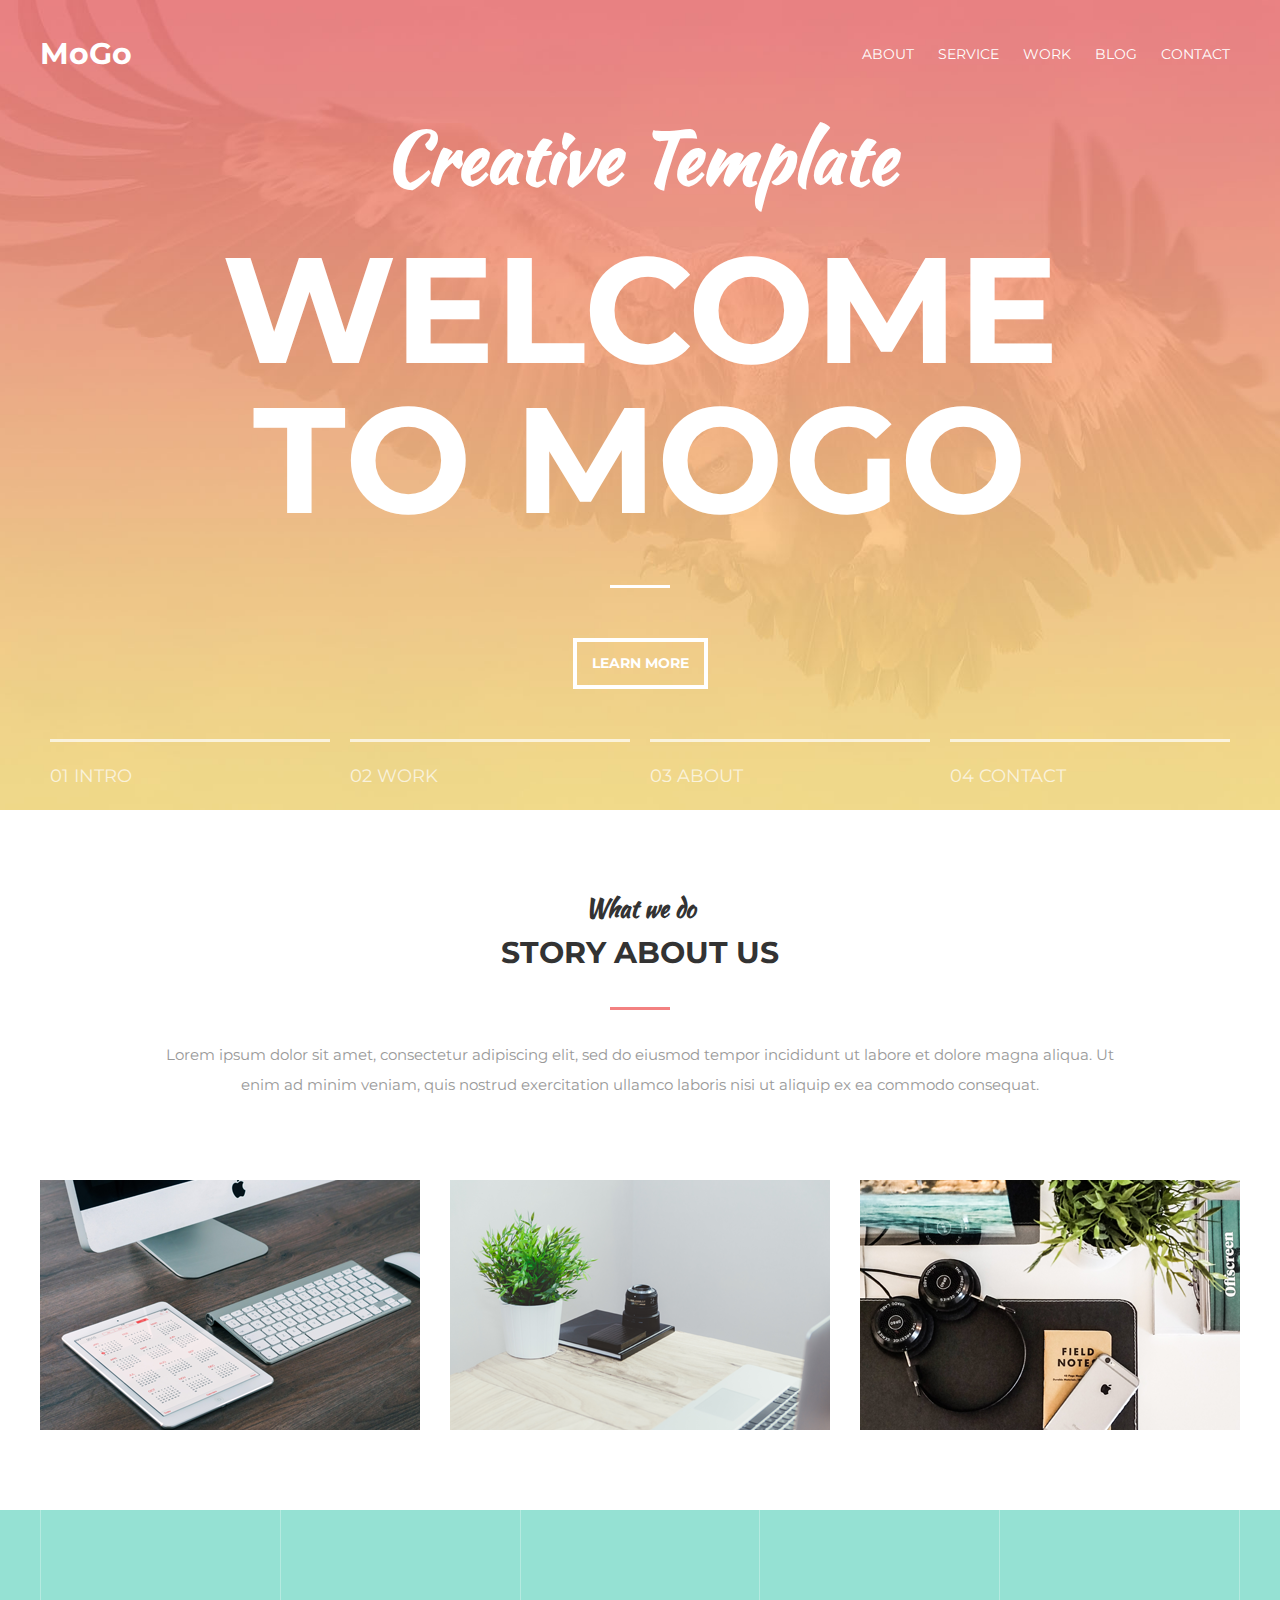
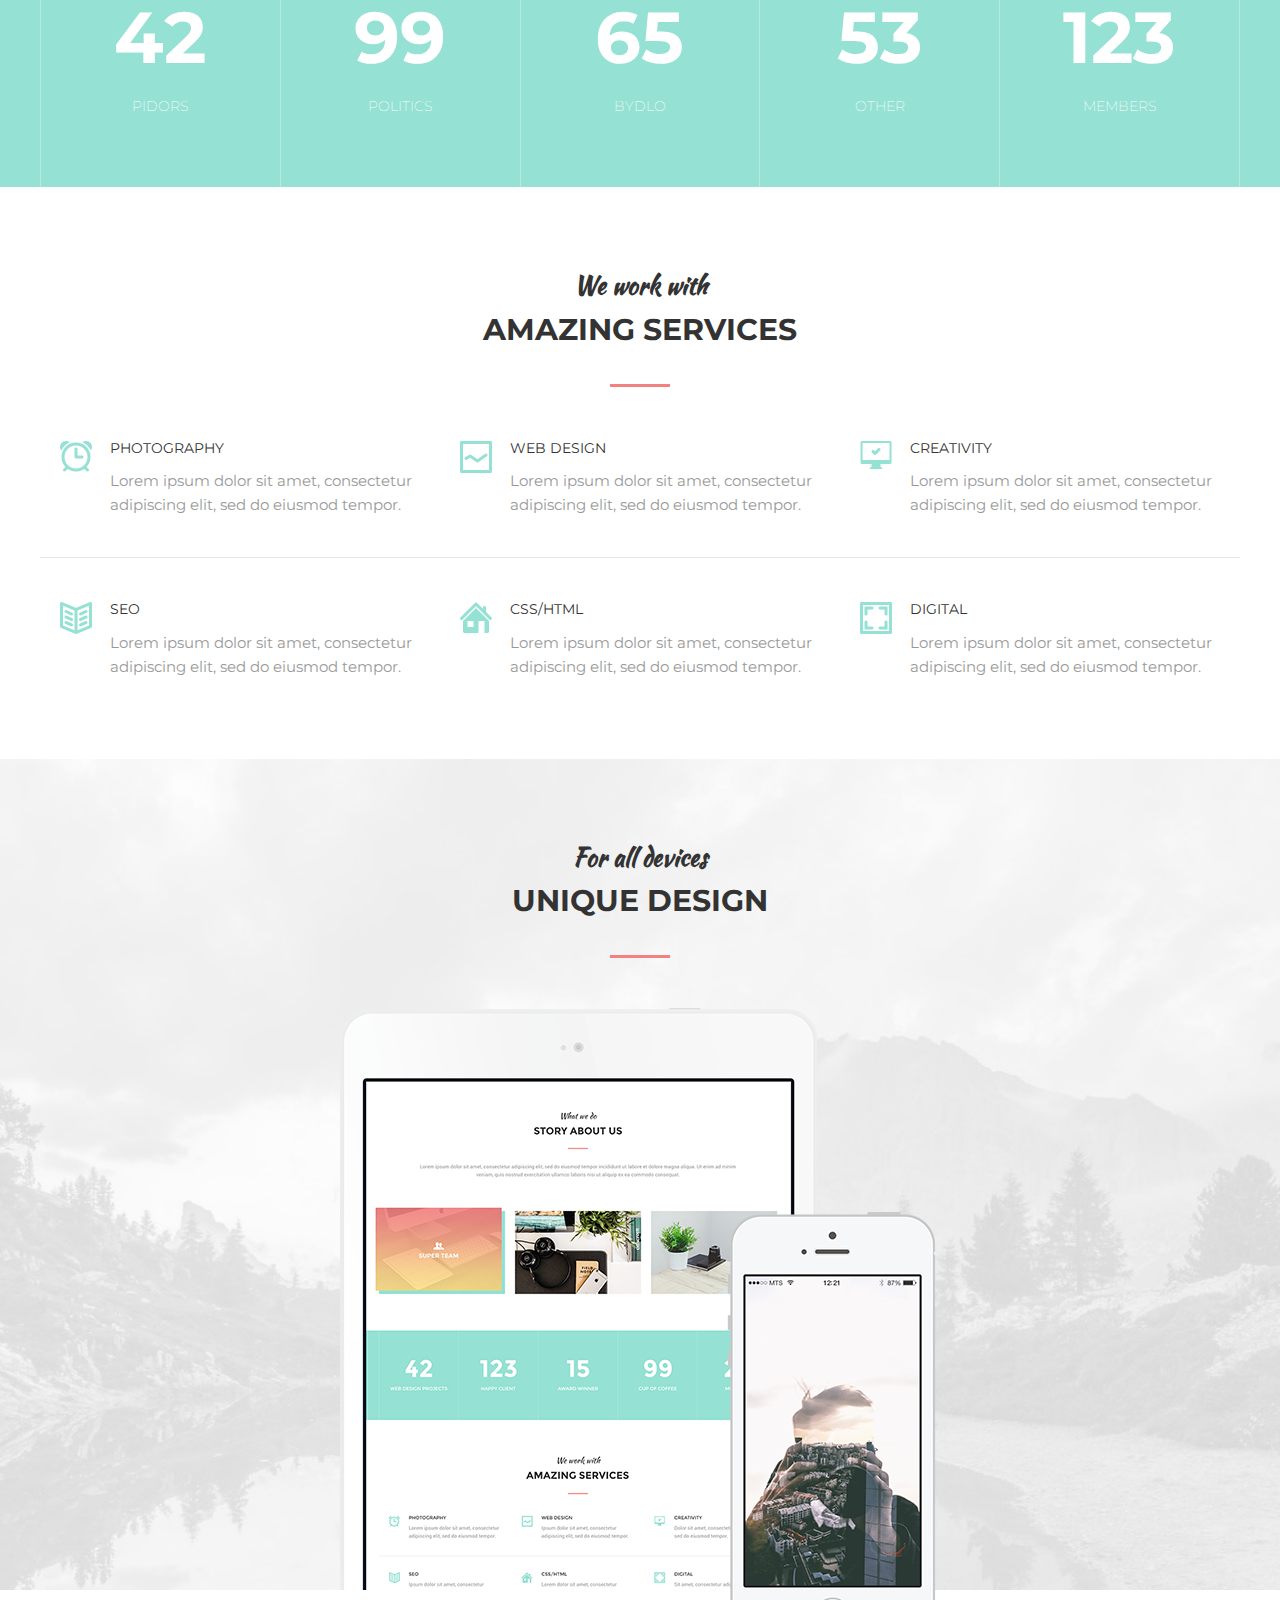
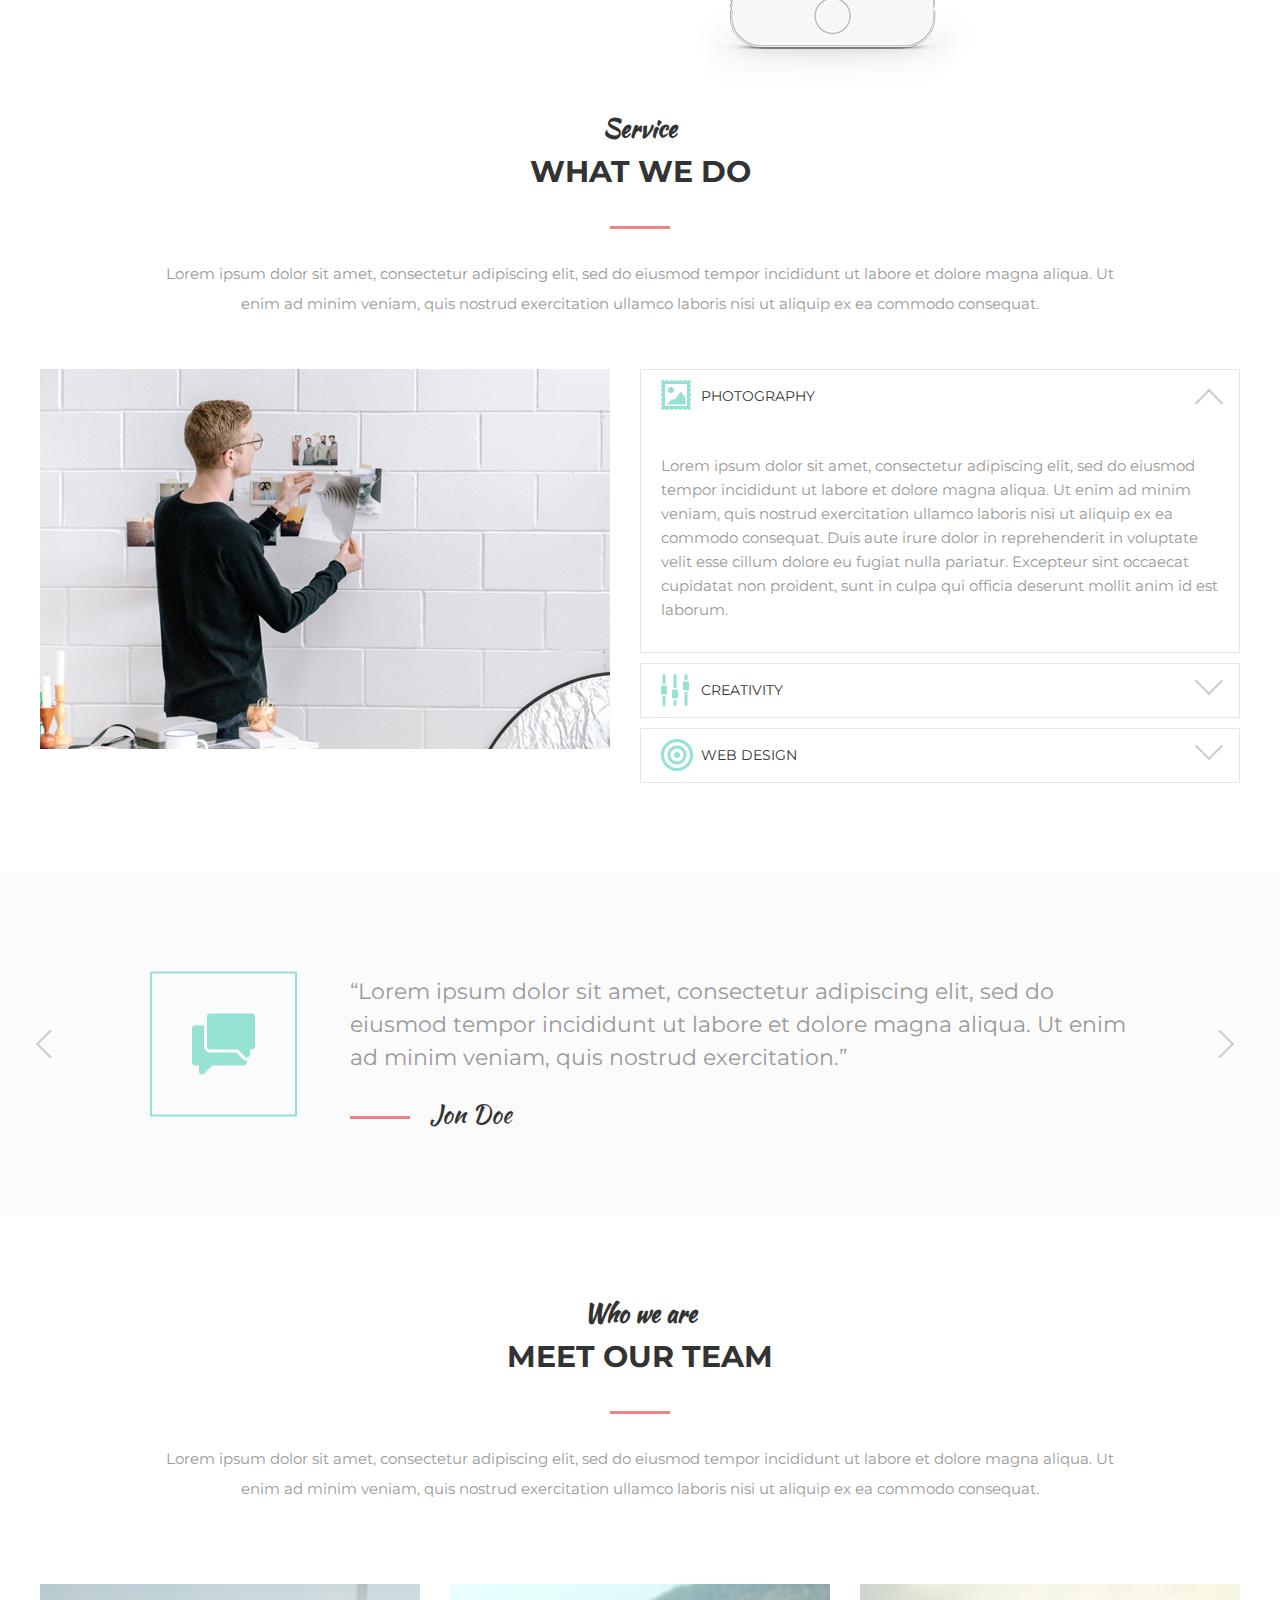
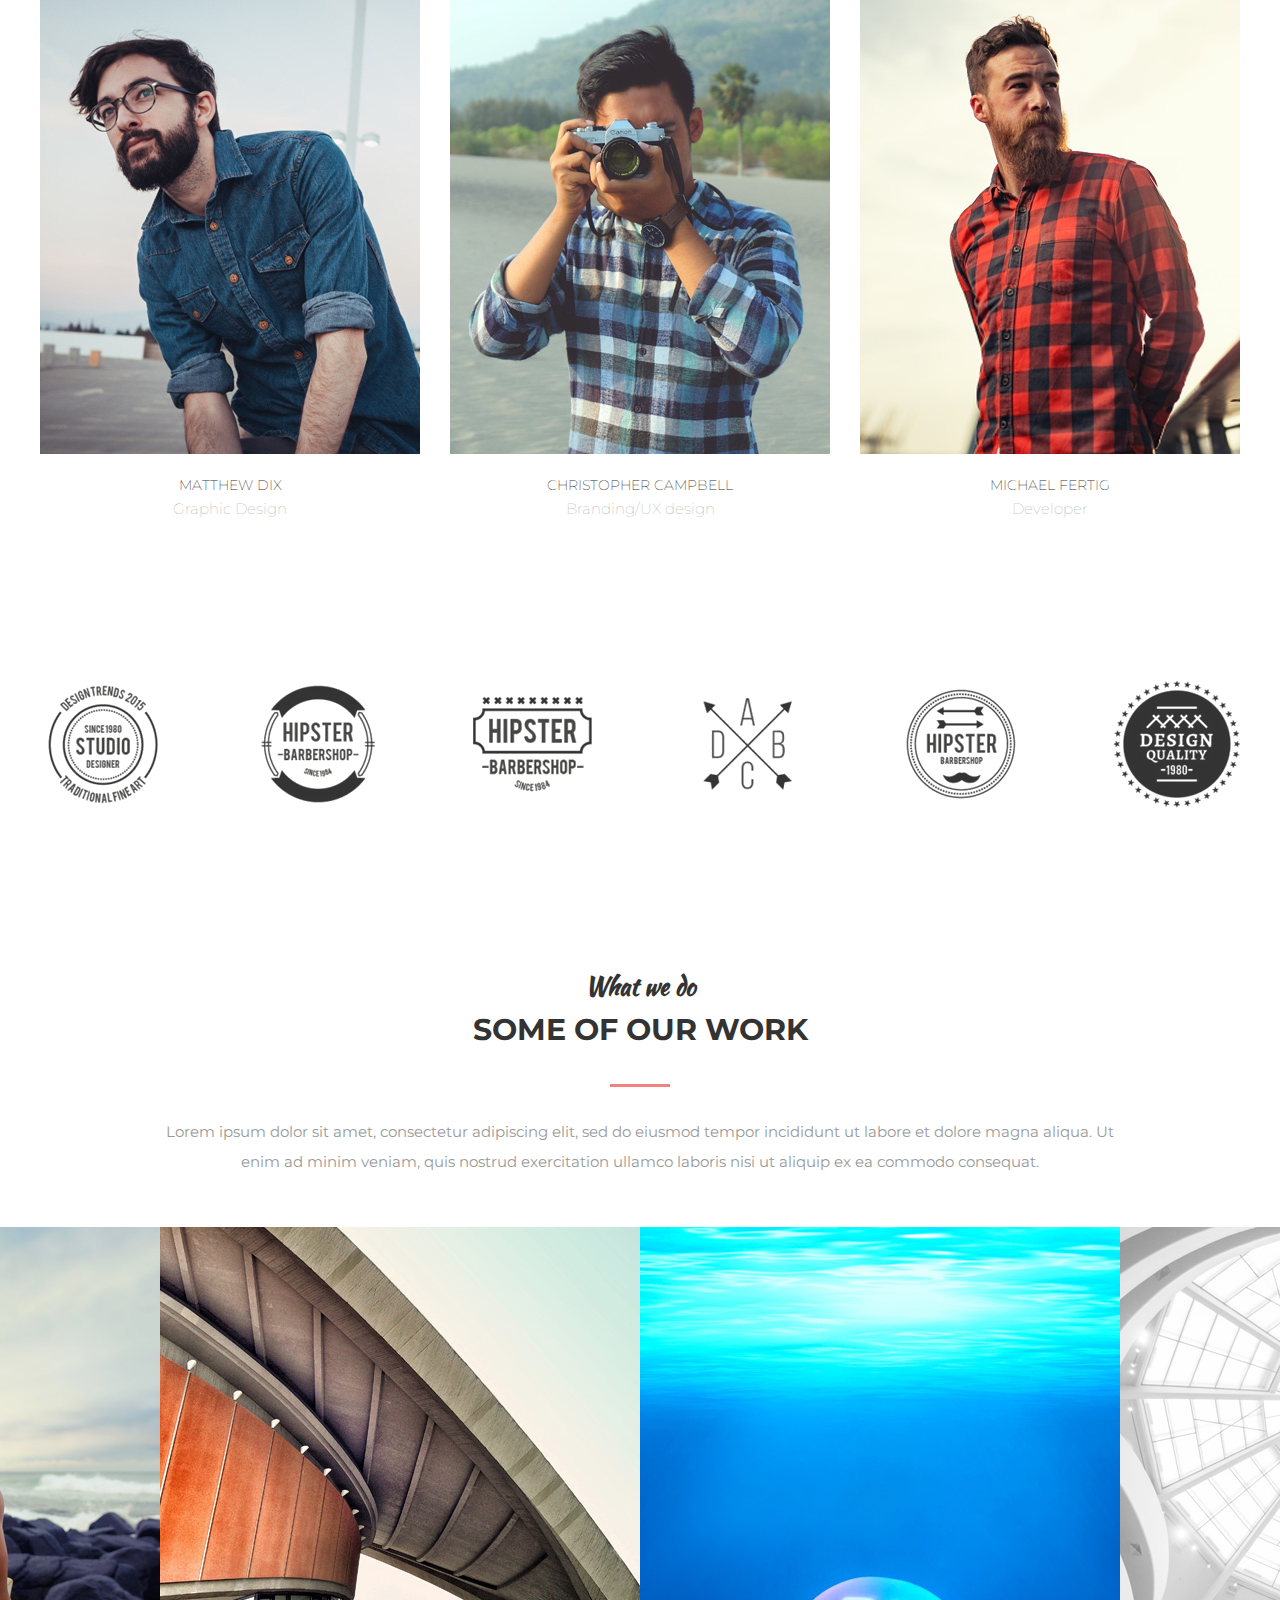
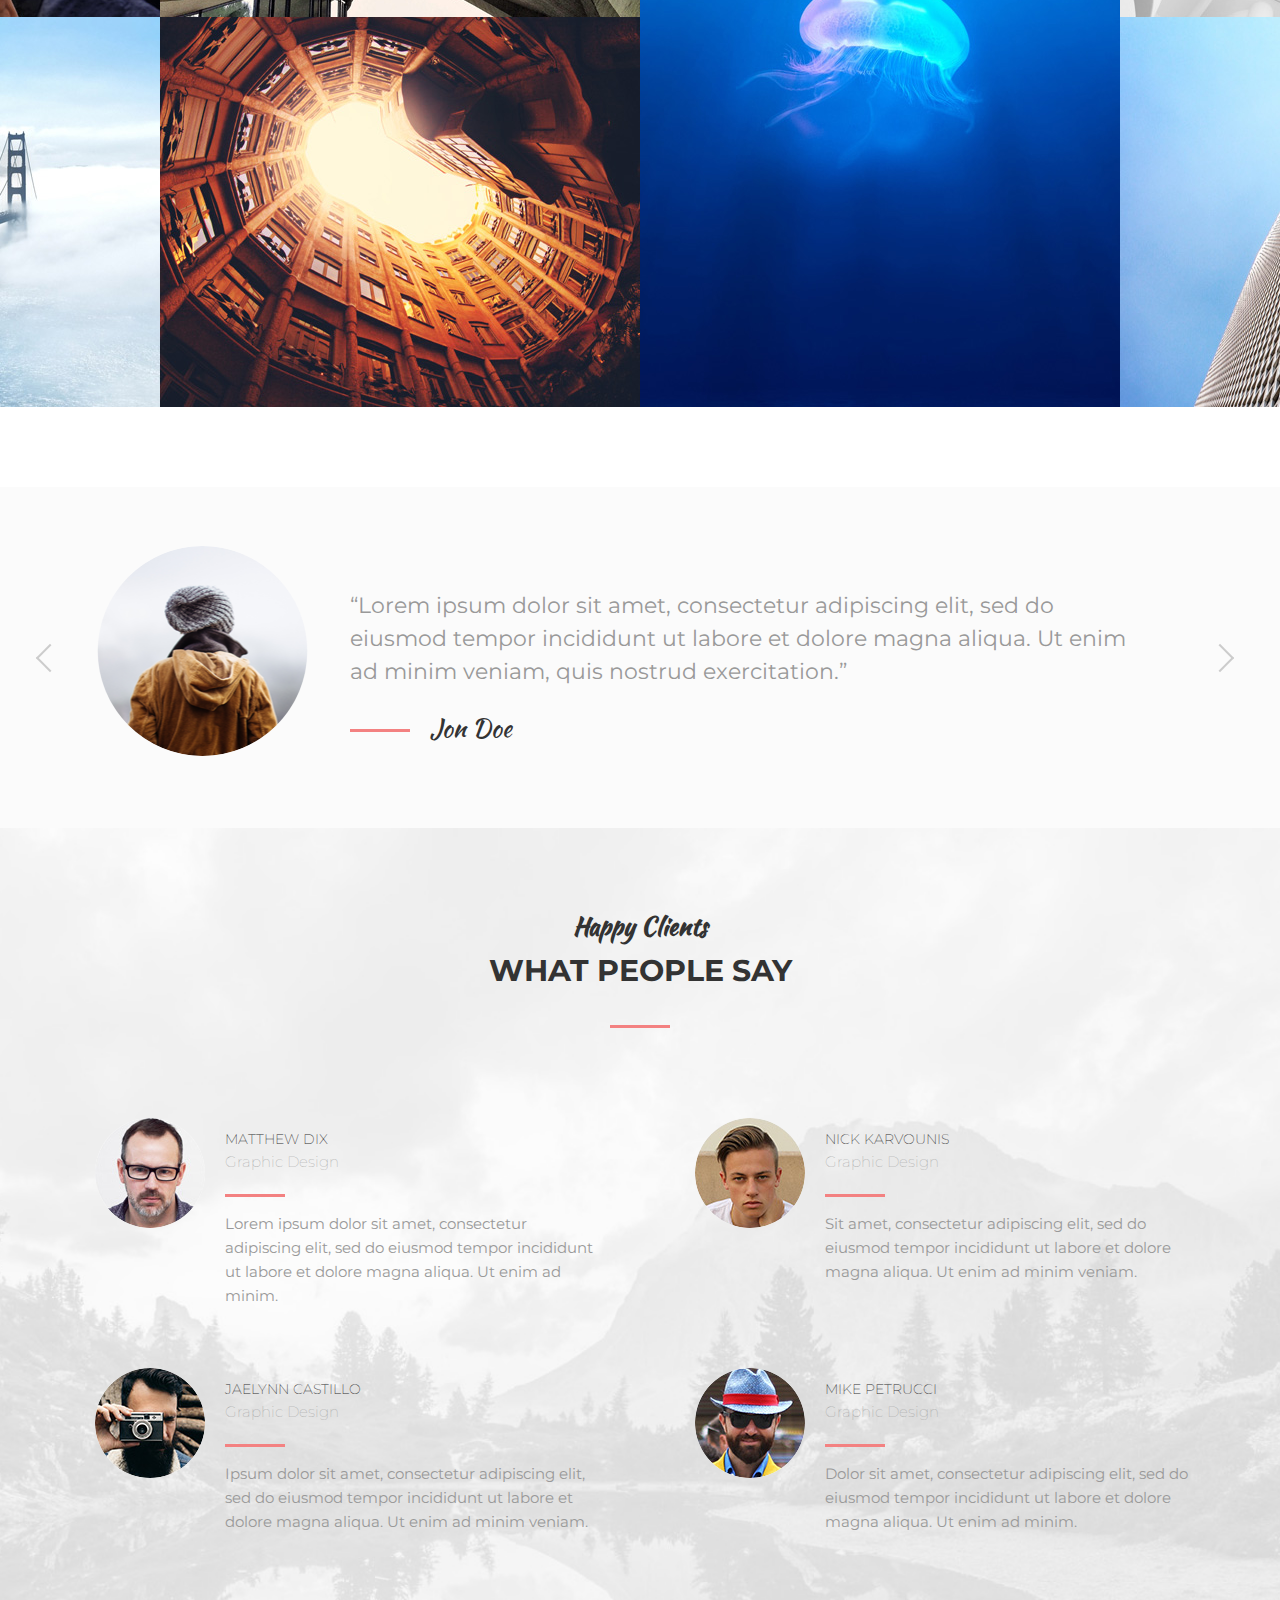
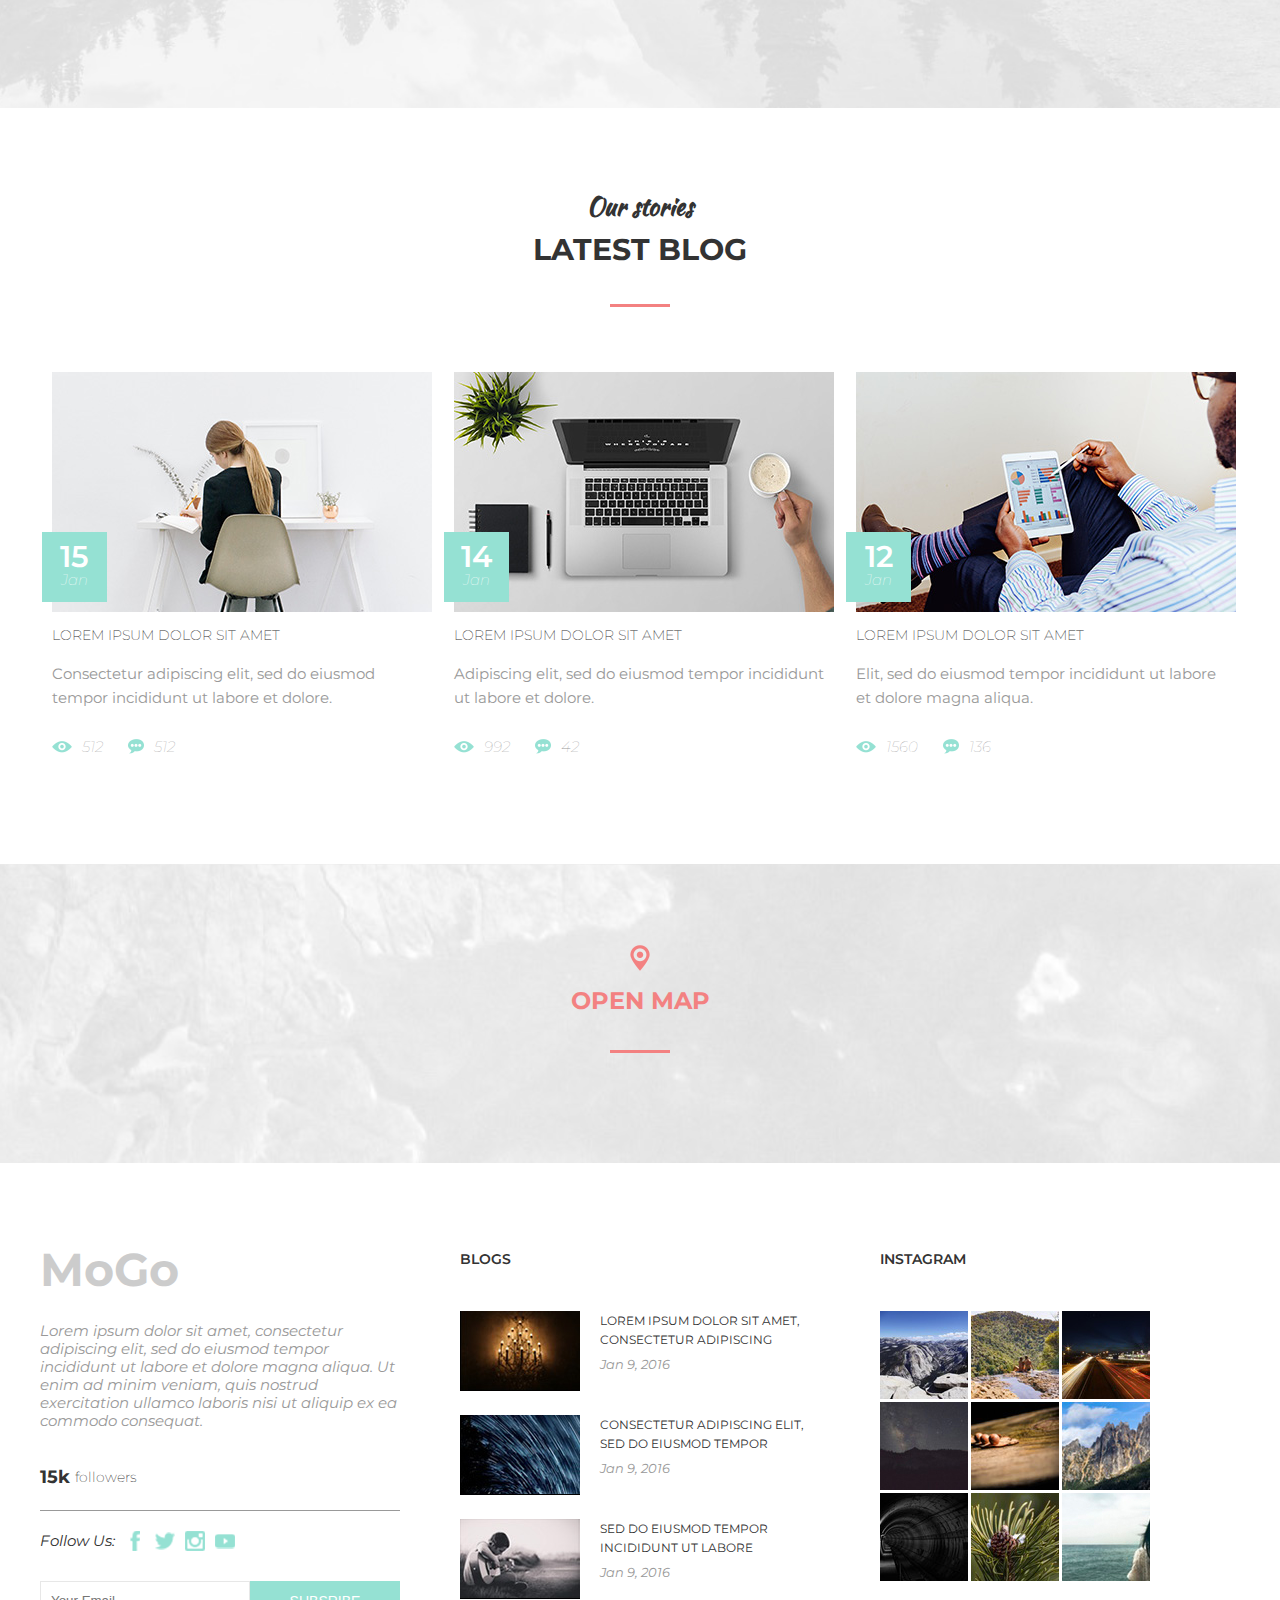
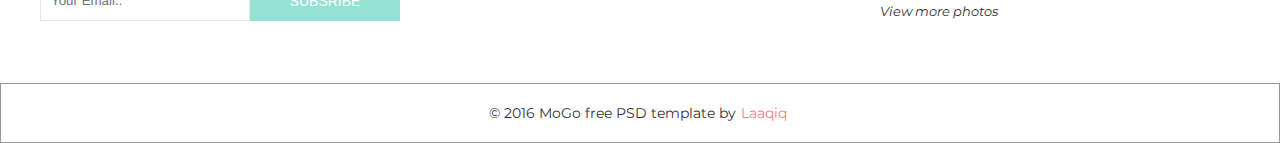
==== commit b240ec87: "Add some adaptive for few sections" ====
--- a/index.html
+++ b/index.html
@@ -9,7 +9,7 @@
     <link href="https://fonts.googleapis.com/css2?family=Kaushan+Script&family=Montserrat:wght@400;700&display=swap" rel="stylesheet">
     <title>MOGO</title>
 <body>
-
+ 
     <header id="intro" class="header">
         <div class="container">
             <div class="header__inner">
@@ -135,7 +135,7 @@
                     <div class="services__text">Lorem ipsum dolor sit amet, consectetur adipiscing elit, sed do eiusmod tempor.</div></div>
             </div>
 
-            <hr>
+            <hr class="servshr">
 
             <div class="services">
                 <div class="services__item">
@@ -183,7 +183,7 @@
             </div>
             <div class="service__content">
                 <div class="service__item">
-                    <img src="/images/sevicepic/servise.jpg" alt="">
+                    <img src="/images/sevicepic/servise.jpg" alt="" class="service__photo">
                 </div>
                 <div class="service__item">
                     <div class="tag">
--- a/style.css
+++ b/style.css
@@ -471,7 +471,7 @@
     border-right: 2px solid #ccc;
 
     position: absolute;
-    top: 50%;
+    top: 33%;
     right: 20px;
     z-index: 1;
 
@@ -503,8 +503,8 @@
 .tag__item.active
 .tag__header::after{
     transform: translateY(-50%) rotate(-45deg);
-    border-bottom: 1px solid #e5e5e5;
-    margin-top: 5px;
+    /* border-bottom: 1px solid #e5e5e5; */
+    margin-top: 15px;
 }
 
 .tag__title{
--- a/mobile.css
+++ b/mobile.css
@@ -1,8 +1,9 @@
-@media (min-width:320px) and (max-width:640px) {
+@media (max-width:640px) {
     
 
 .container{
     max-width: 640px;
+    padding: 0 10px;
 }
 
 .header__inner{
@@ -27,7 +28,7 @@
 }
 
 .intro__title{
-    font-size: 60px;
+    font-size: 50px;
 }
 
 .slider{
@@ -49,11 +50,177 @@
 }
 
 .about__item{
-    margin: 5px 10px 5px 10px;
+    margin: 8px 10px 8px 10px;
     
 }
 
 .about__img img {
     width: 100%;
 }
+
+.statistics{
+    flex-direction: column;
+}
+
+.stat__item{
+    flex: 1 1 0;
+    border-left: none;
+    border-bottom: 1px solid #b5eae0;
+    text-align: center;
+    color: #fff;
+    text-transform: uppercase;
+    padding: 15px 20px;
+
+}
+
+.stat__item:last-child{
+    border-right: none;
+    border-bottom: none;
+}
+/* Sevices */
+.services{
+    display: flex;
+    flex-direction: column;
+    justify-content: center;
+    align-items: center;
+}
+
+.services__item{
+    padding-left: 15px;
+    padding-right: 15px;
+    position: relative;
+    text-align: center;
+    margin: 20px auto 40px;
+}
+
+.services__logo{
+    position: absolute;
+    left: 45%;
+    top: -40px;
+    z-index: 1;
+}
+
+.servshr{
+    display: none;
+}
+/* Services END */
+
+/* DEVICES */
+
+.section--devices{
+    padding-bottom: 0;
+}
+
+.devices{
+    width: 100%;
+    max-width: 4000px;
+    margin: 0 auto;
+    position: relative;
+}
+
+.devices__png{
+    display: block;
+    max-width: 100%;
+}
+
+.devices__png--iphone{
+    max-width: 60%;
+    position: absolute;
+    z-index: 2;
+    top: 30%;
+    left: 50%;
+}
+/* Devices END */
+
+/* Service */
+
+.service__content{
+    display: flex;
+    flex-direction: column;
+}
+
+.service__item{
+    width: 100%;
+    margin-bottom: 20px;
+}
+
+.service__photo{
+    width: 100%;
+}
+
+.tag__item.active
+.tag__content{
+    display: none;
+}
+
+.tag__item.active
+.tag__header::after{
+    content: "";
+    display: block;
+    width: 20px;
+    height: 20px;
+    margin-bottom: 5px;
+    margin-top: 0;
+
+    border-top: 2px solid #ccc;
+    border-right: 2px solid #ccc;
+    border-bottom: none;
+
+    position: absolute;
+    top: 33%;
+    right: 20px;
+    z-index: 1;
+
+    transform: translateY(-50%) rotate(135deg);
+    
+}
+
+/* Service END */
+
+/* Reviews */
+
+.rewiews::before{
+    display: none;
+}
+
+.reviews::after{
+    display: none;
+}
+
+.reviews{
+    display: flex;
+    flex-direction: column;
+    align-items: center;
+    justify-content: center;
+    width: 100%;
+    padding: 50px 15px 0;
+    position: relative;
+}
+
+.reviews__pic{
+    width: 30%;
+    border: 2px solid  #95e1d3;
+    padding: 25px;
+    position: absolute;
+    left: 35%;
+    top: 0;
+    z-index: 1;
+    transform: translateY(-50%)
+}
+
+.reviews__text{
+    text-align: center;
+    font-size: 20px;
+    line-height: 1.3;
+}
+
+.reviews__author{
+    text-align: center;
+}
+
+.reviews__author::after{
+    left: 20%;
+}
+/* Reviews END */
+
 }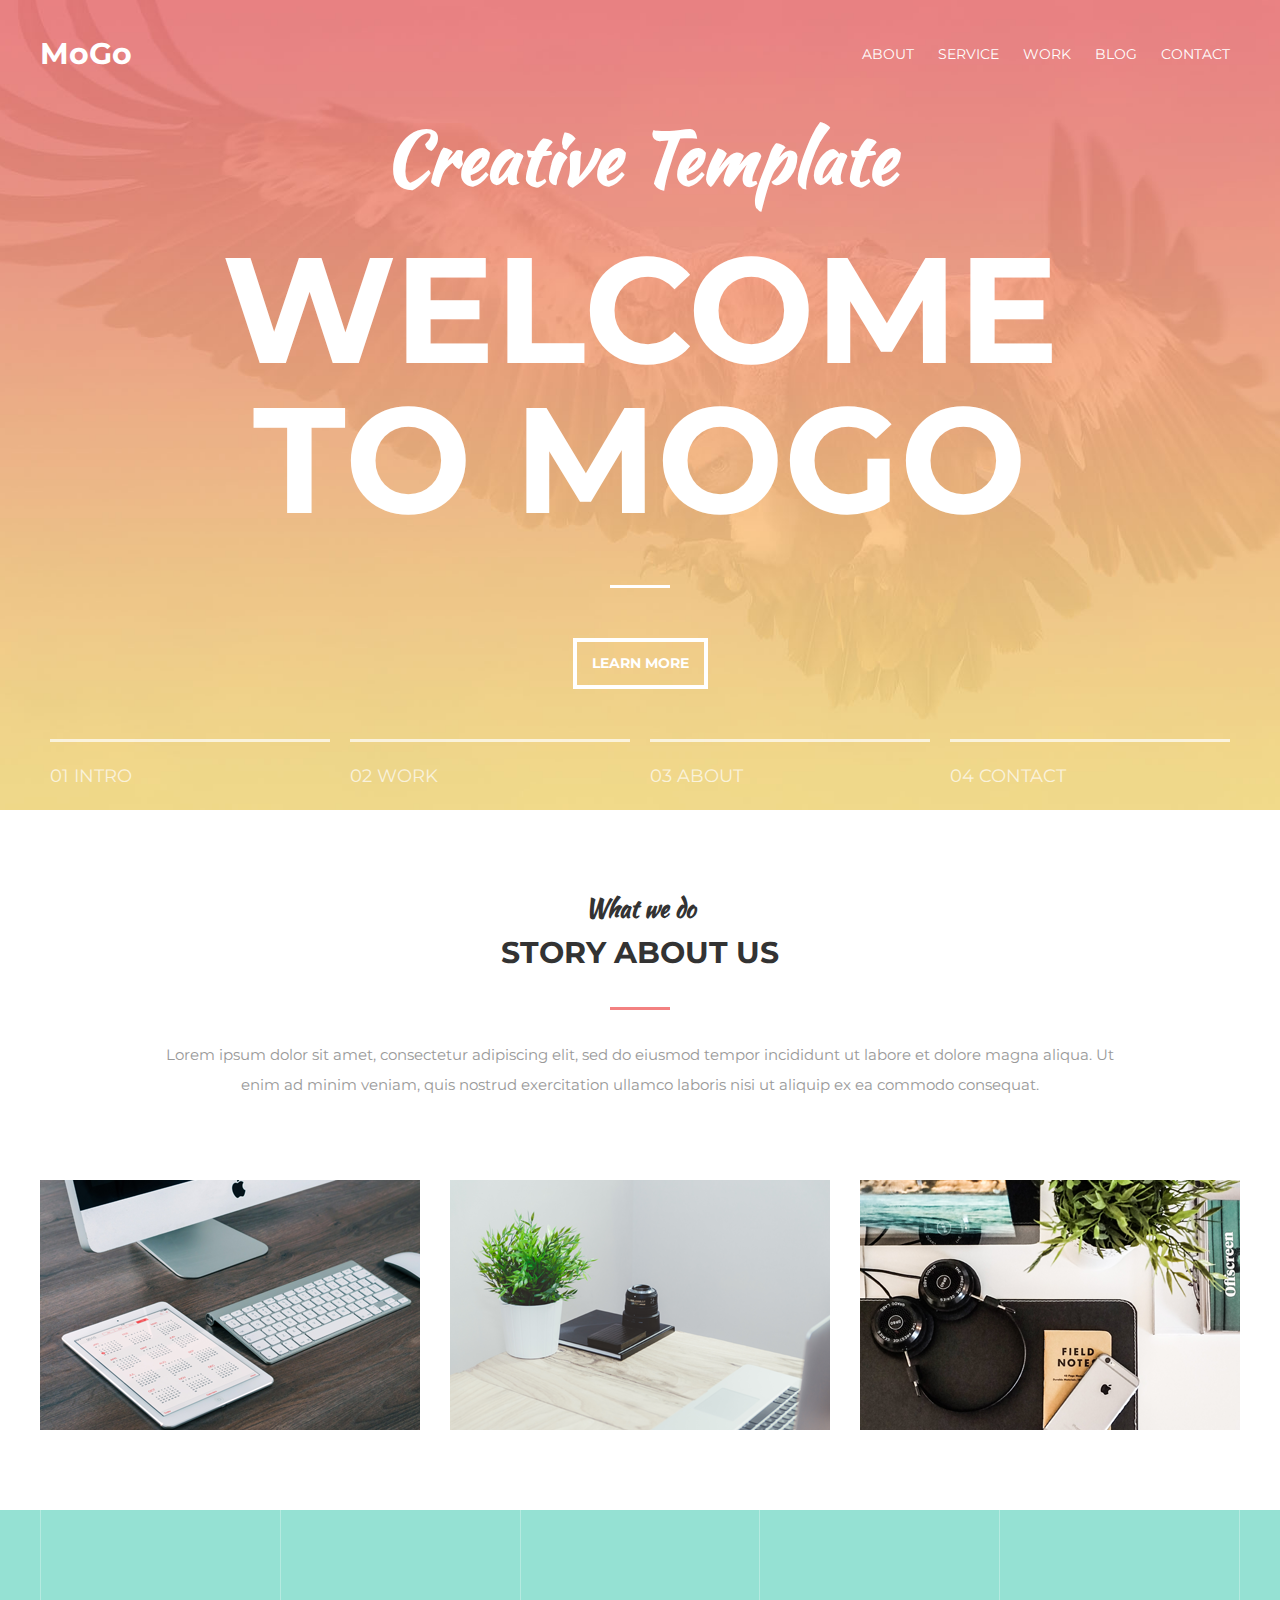
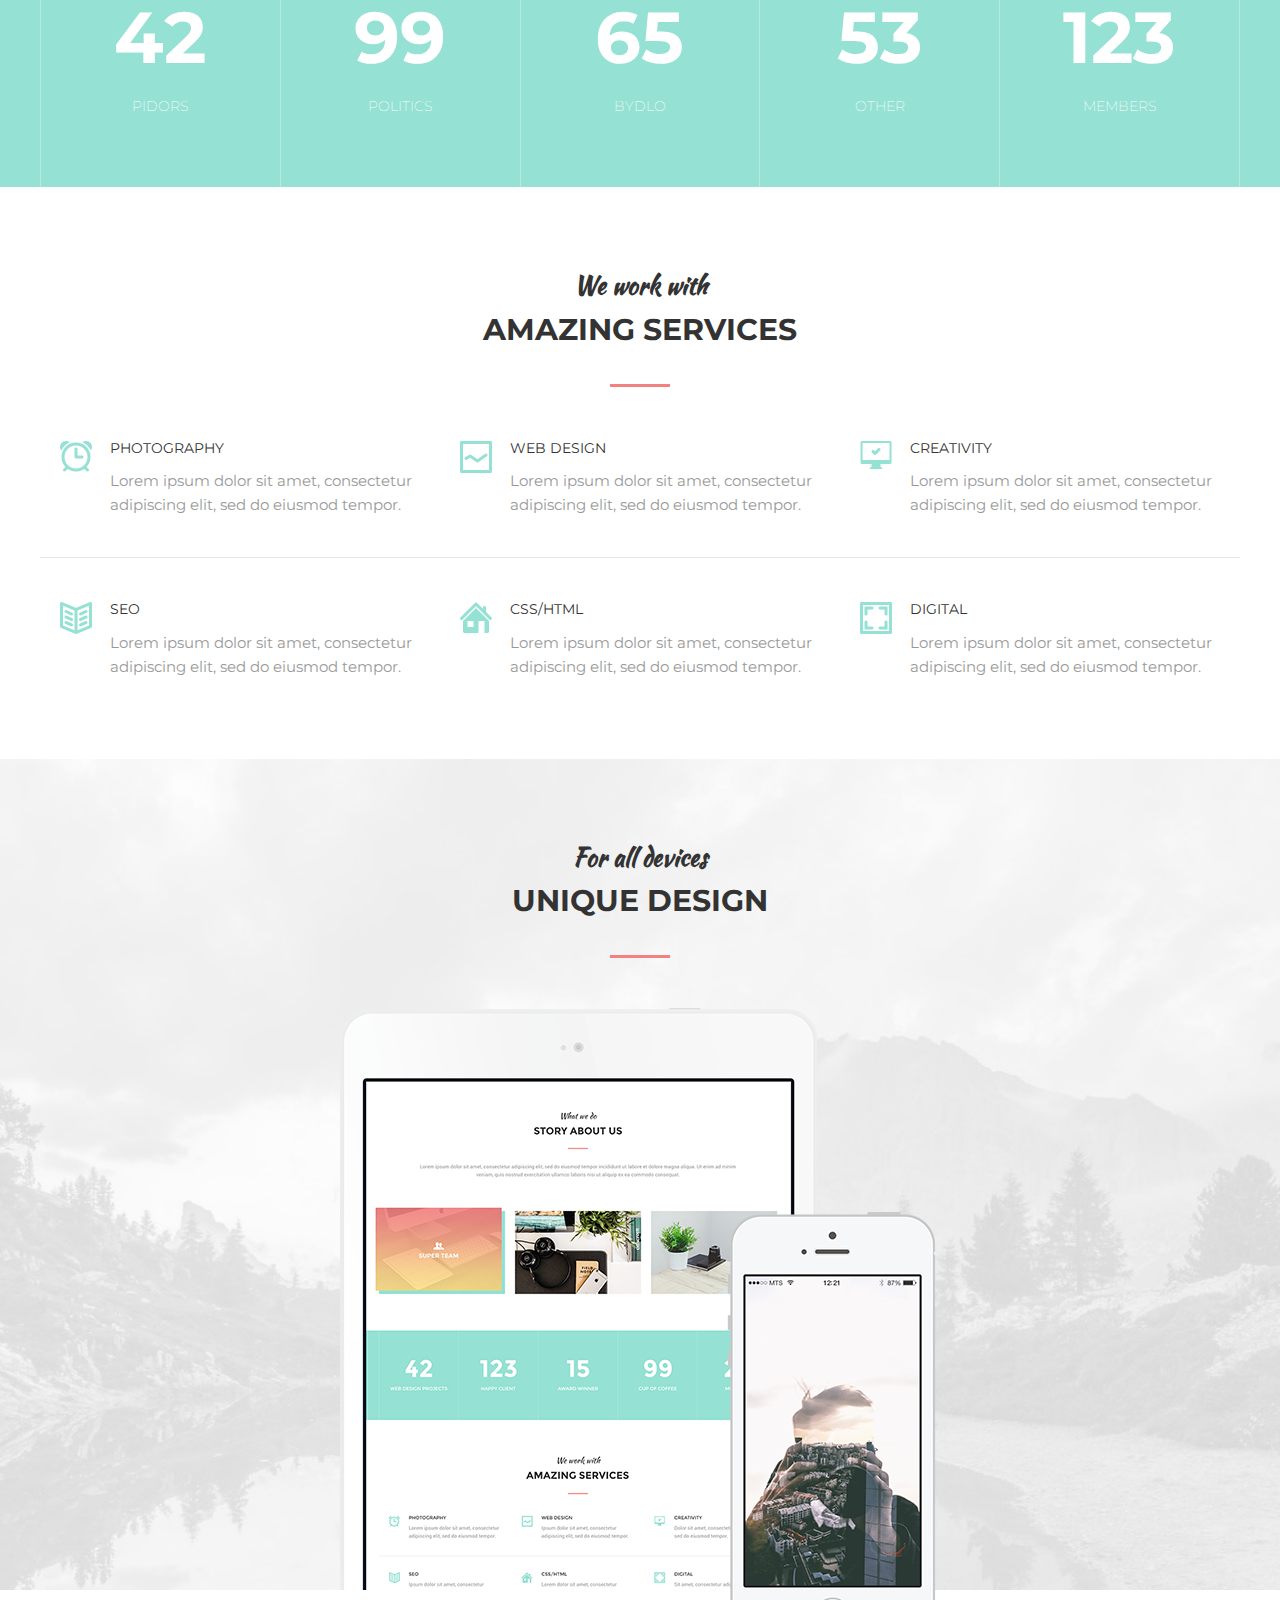
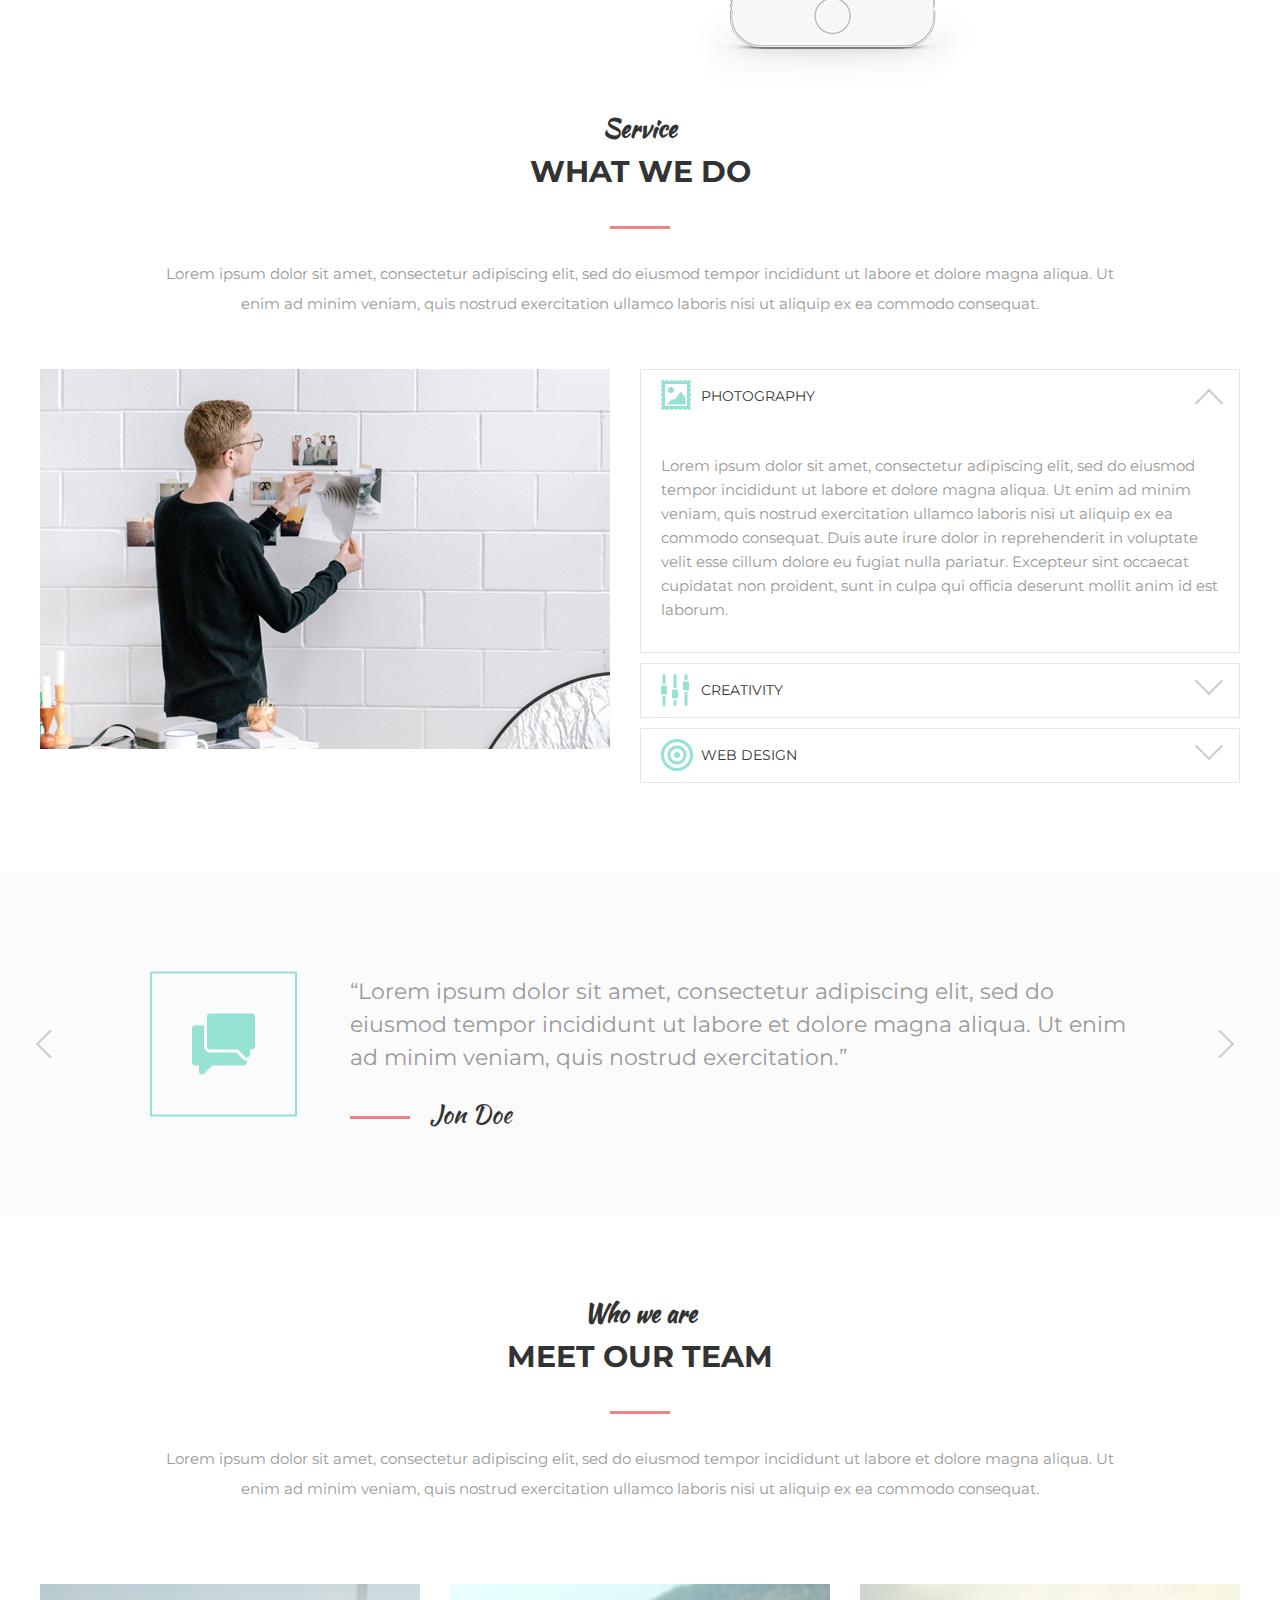
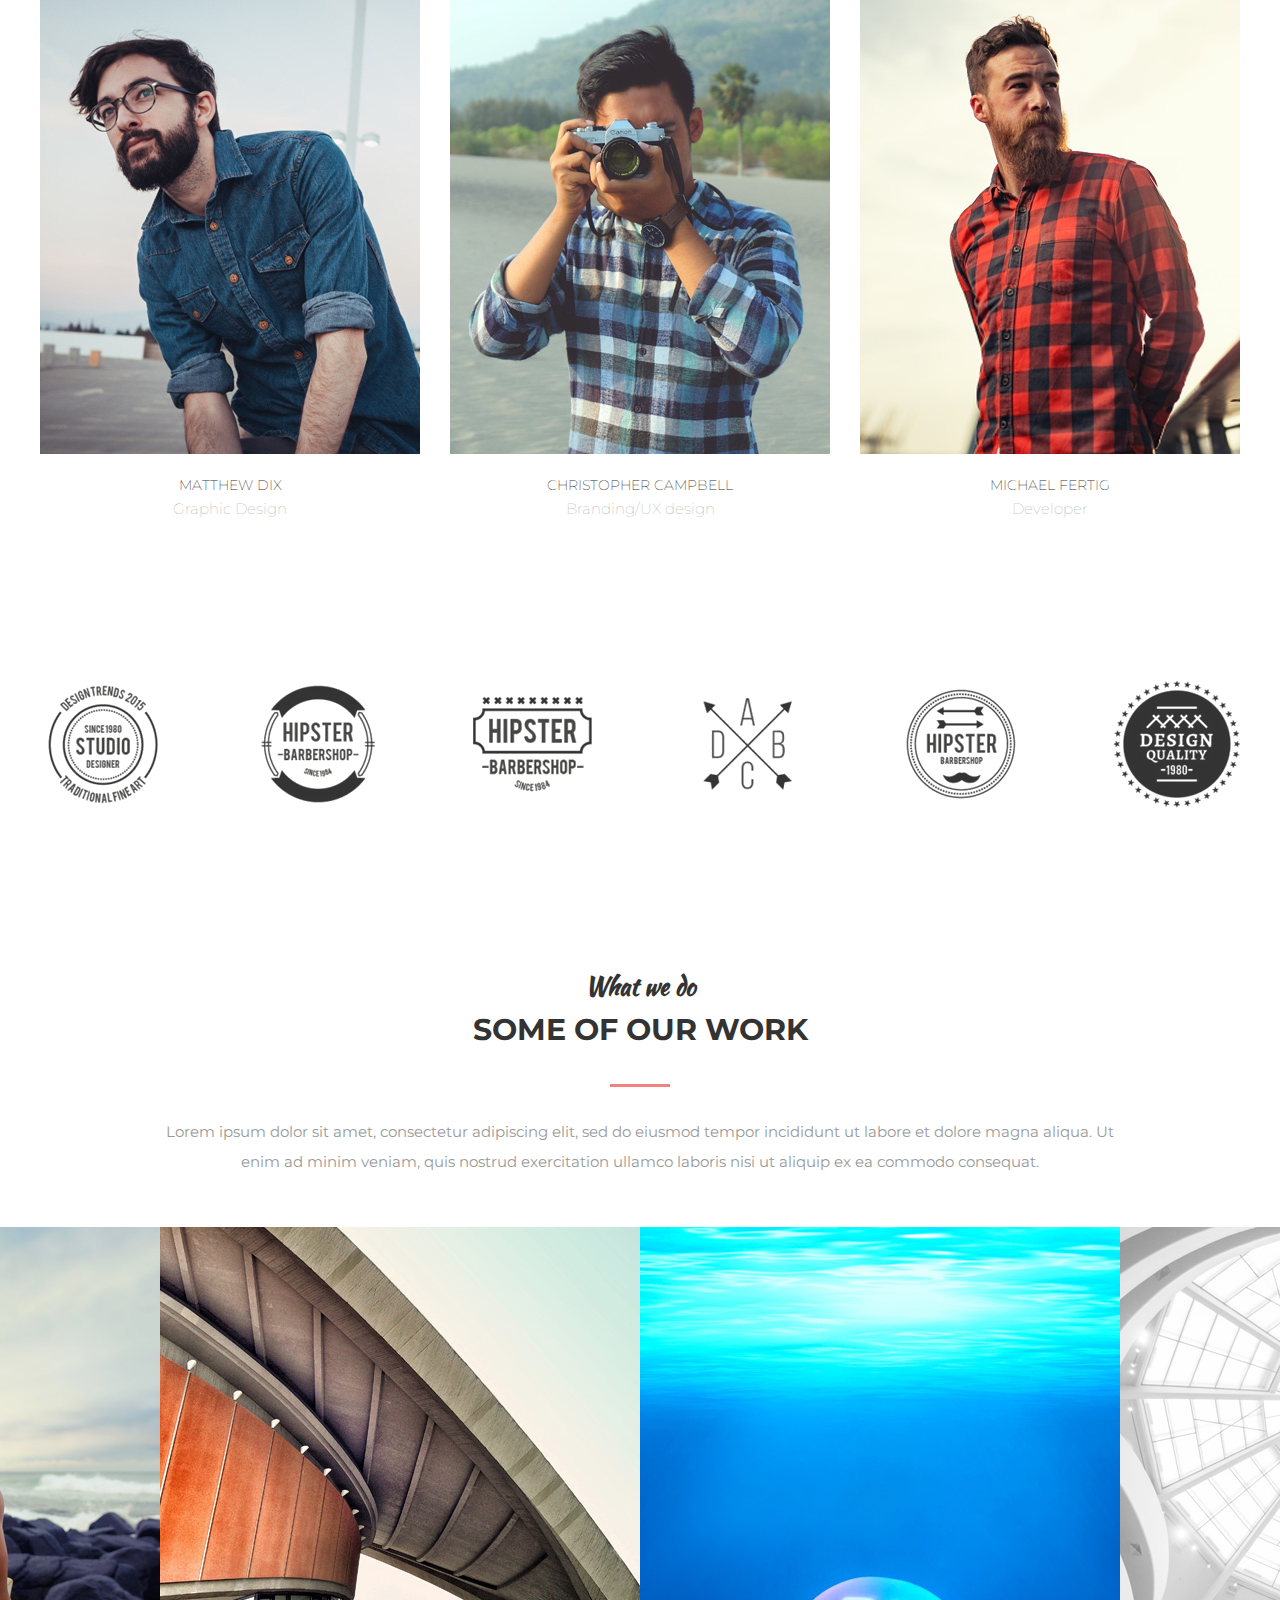
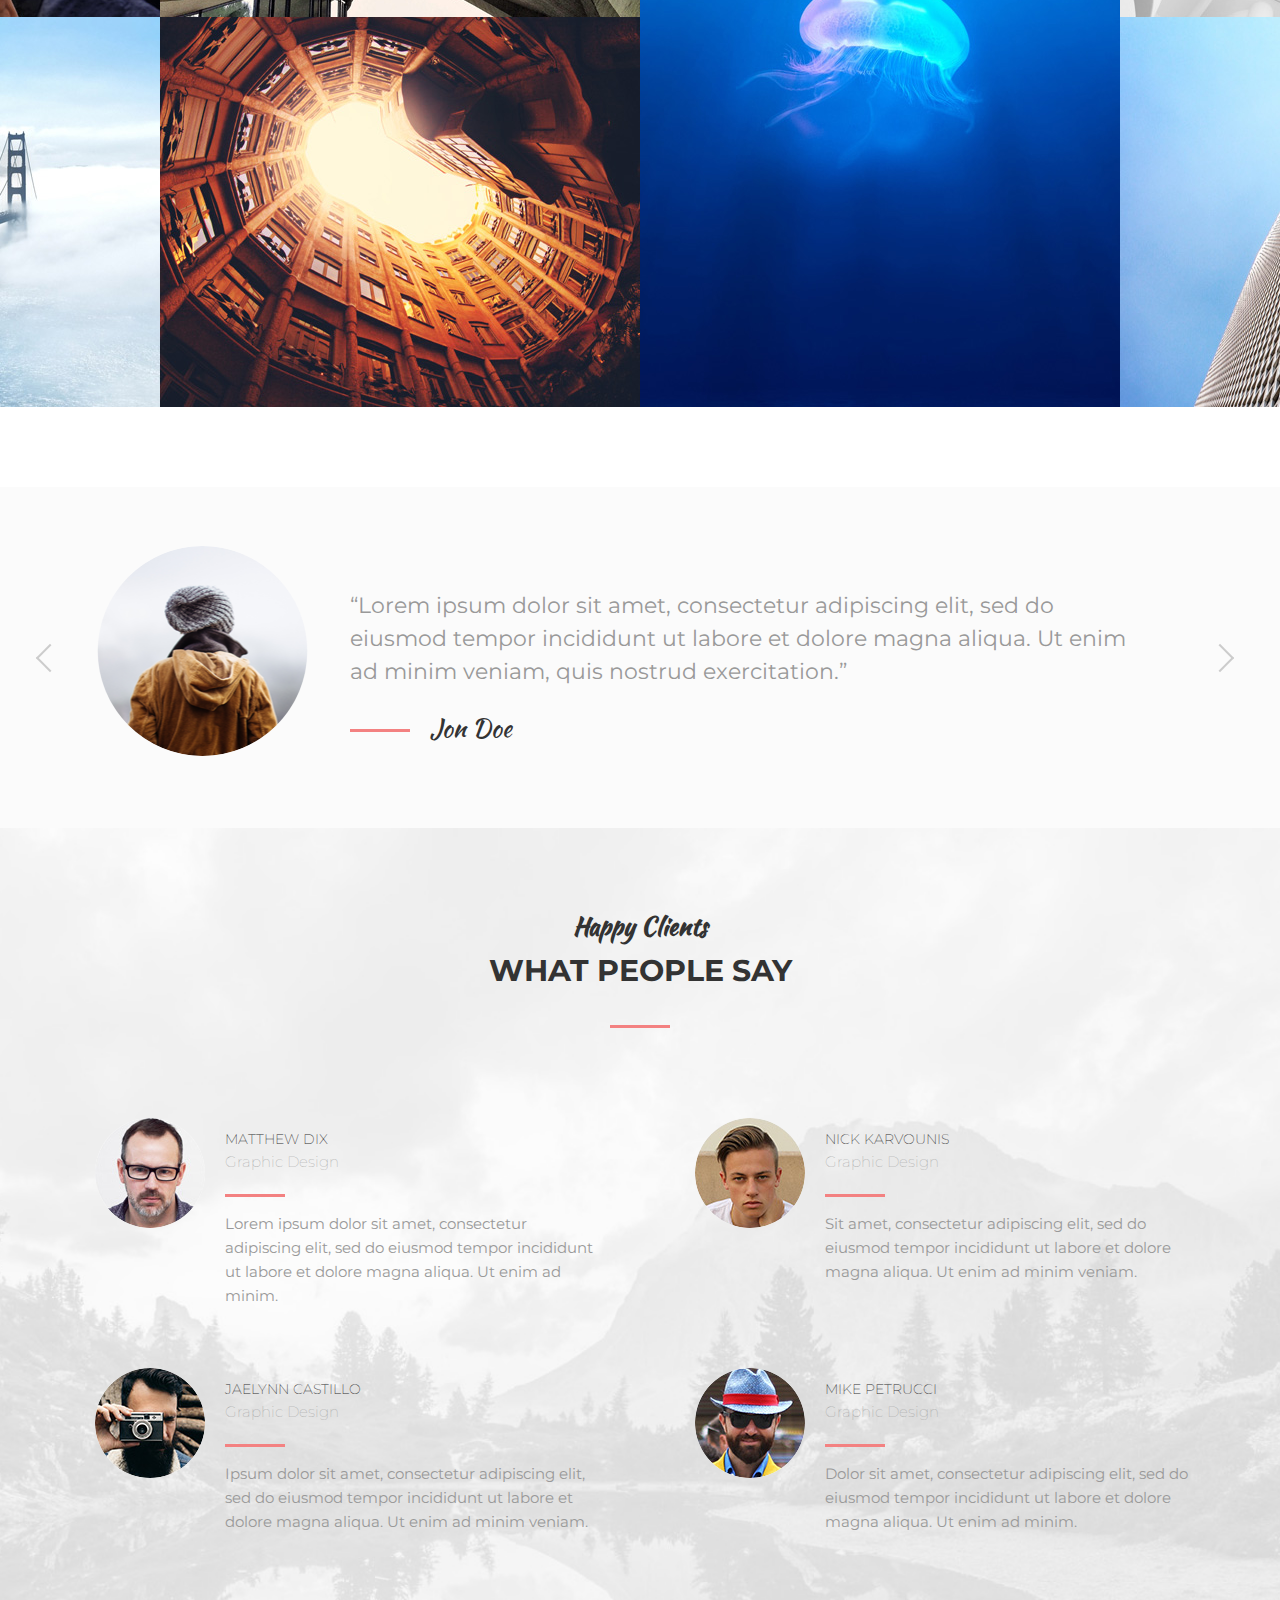
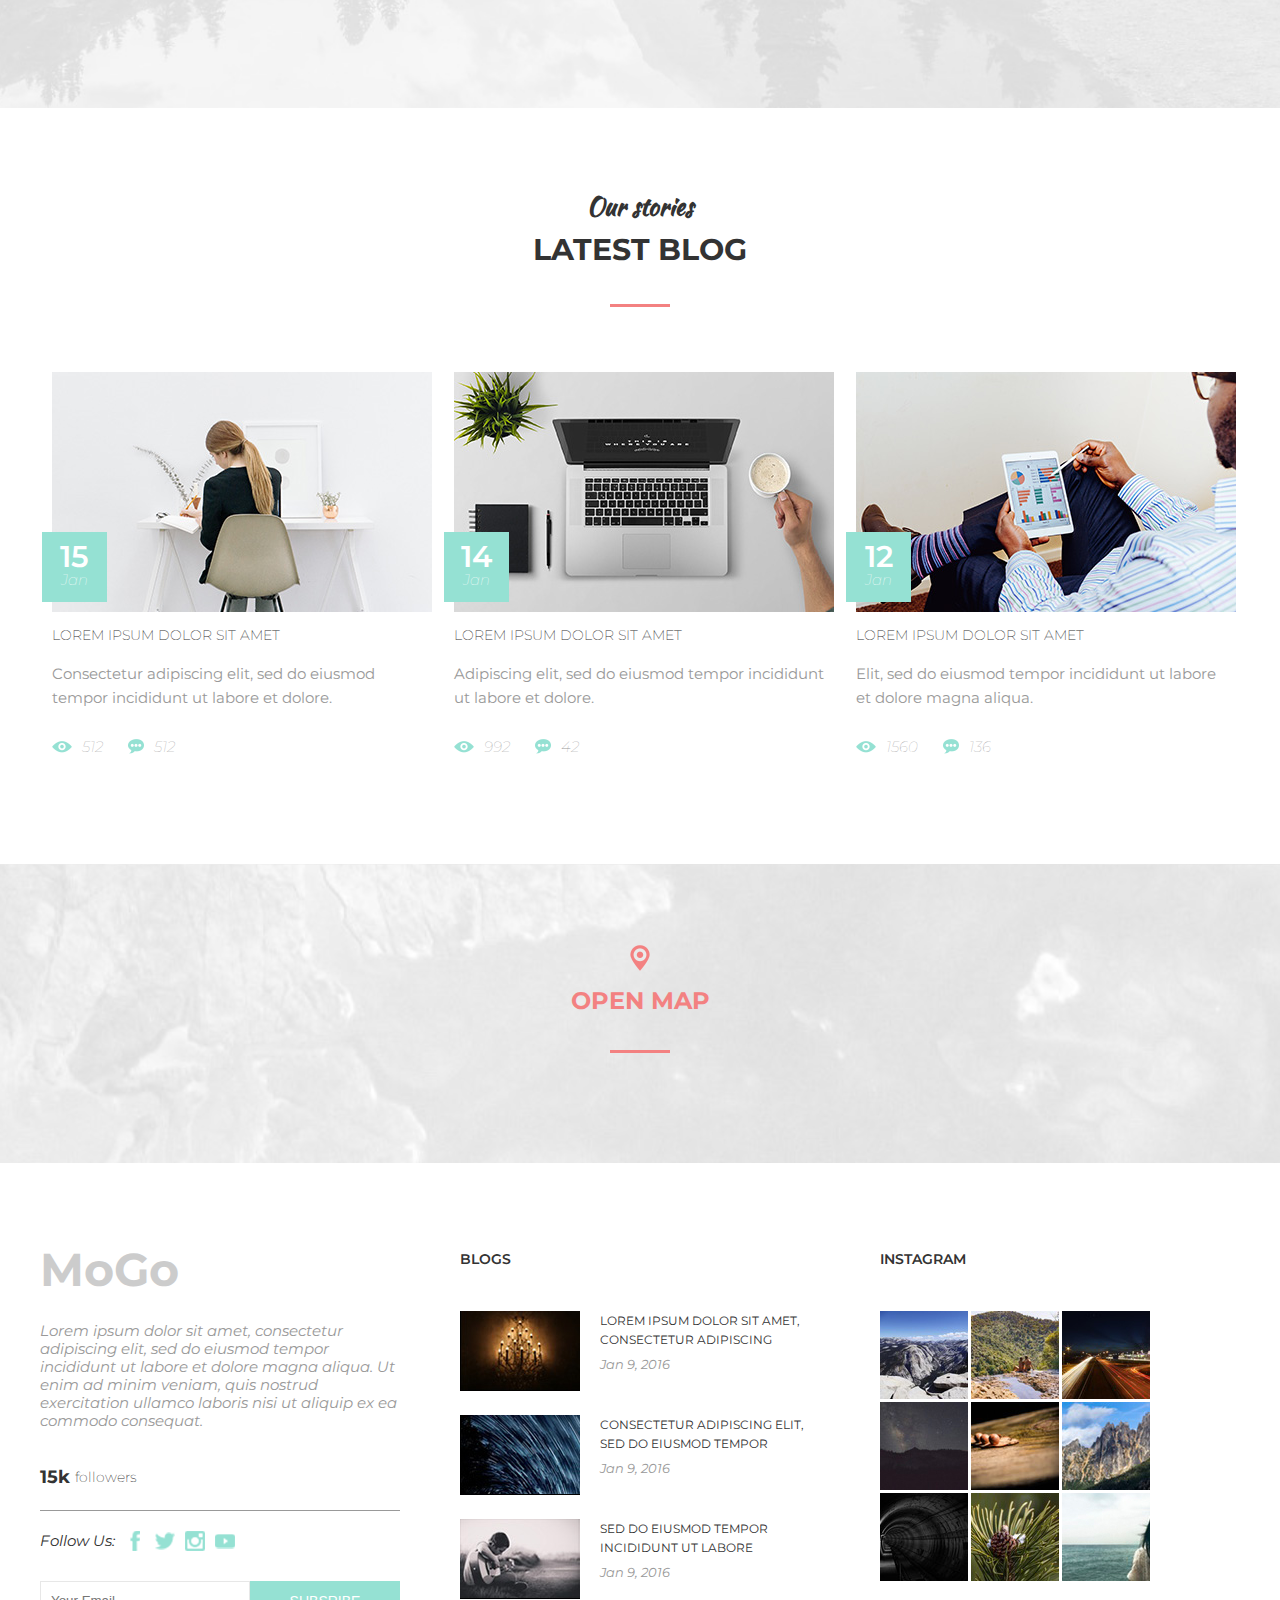
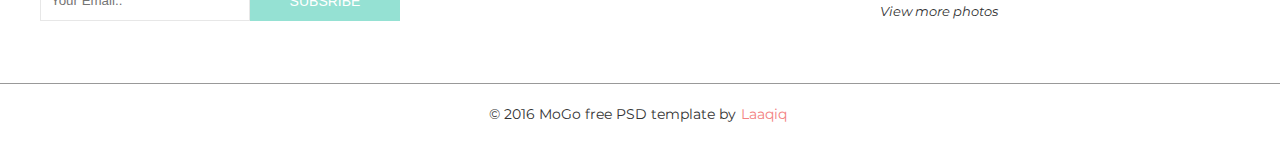
==== commit 59f9800f: "Finally adapted for small smartphones" ====
--- a/index.html
+++ b/index.html
@@ -51,7 +51,7 @@
 
     <!-- Section About -->
     <section id="about" class="section">
-        <div class="conteiner">
+        <div class="container">
             <div class="section__header">
                 <h3 class="section__suptitle">What we do</h3>
                 <h2 class="section__title">Story about us</h2>
@@ -234,7 +234,7 @@
 
     <!-- Section Team -->
     <section id="team" class="section">
-        <div class="conteiner">
+        <div class="container">
             <div class="section__header">
                 <h3 class="section__suptitle">Who we are</h3>
                 <h2 class="section__title">Meet our team</h2>
@@ -344,7 +344,7 @@
 
     <!-- Sectiob SMTH -->
     <section id="smth" class="section">
-        <div class="conteiner">
+        <div class="container">
             <div class="section__header">
                 <h3 class="section__suptitle">What we do</h3>
                 <h2 class="section__title">some of our work</h2>
@@ -439,7 +439,7 @@
 
     <!-- Section PEOPLE -->
     <section class="section--people">
-        <div class="conteiner">
+        <div class="container">
             <div class="section__header">
                 <h3 class="section__suptitle">Happy Clients</h3>
                 <h2 class="section__title">What People Say</h2>
--- a/style.css
+++ b/style.css
@@ -1197,7 +1197,7 @@
     justify-content: center;
     align-items: center;
     height: 60px;
-    border: 1px solid #999999 ;
+    border-top: 1px solid #999999 ;
 }
 
 .footer__text{
--- a/mobile.css
+++ b/mobile.css
@@ -1,8 +1,8 @@
-@media (max-width:640px) {
+@media (max-width:425px) {
     
 
 .container{
-    max-width: 640px;
+    max-width: 100%;
     padding: 0 10px;
 }
 
@@ -15,8 +15,15 @@
     padding-top: 10px;
 }
 
+.nav{
+    display: flex;
+    flex-wrap: wrap;
+    align-content: center;
+    justify-content: center;
+}
+
 .intro__inner{
-    max-width: 640px;
+    max-width: 100%;
 }
 
 .intro{
@@ -198,16 +205,23 @@
 }
 
 .reviews__pic{
-    width: 30%;
+    width: 90px;
     border: 2px solid  #95e1d3;
     padding: 25px;
     position: absolute;
-    left: 35%;
+    left: 40%;
     top: 0;
     z-index: 1;
     transform: translateY(-50%)
 }
 
+.reviews__pic2{
+    width: 100px;
+    left: 40%;
+    top: -50px;
+    z-index: 1;
+}
+
 .reviews__text{
     text-align: center;
     font-size: 20px;
@@ -223,4 +237,162 @@
 }
 /* Reviews END */
 
+/* TEAM */
+
+.team{
+    max-width: 100%;
+    flex-direction: column;
+}
+
+.team__card{
+    margin-bottom: 30px;
+}
+
+.team__card:last-child{
+    margin-bottom: 0;
+}
+
+.team__item{
+max-width: 90%;
+}
+
+.team__item img{
+    max-width: 100%;
+}
+
+/* TEAM END */
+
+
+/* PROJECTS */
+
+.prj{
+    flex-direction: column;
+    justify-content: center;
+}
+
+.prj__img{
+    margin-bottom: 10px;
+}
+
+.prj__img:last-child{
+    margin-bottom: 0;
+}
+
+/* PROJECTS END */
+
+/* Section SMTH  */
+.photos{
+   flex-direction: column;
+}
+
+.photos__pic{
+    max-width: 100%;
+}
+
+/* Section SMTH END */
+
+/* Section PEOPLE */
+.peoples{
+    flex-direction: column;
+}
+
+.peoples__block{
+    width: 100%;
+    display: flex;
+    flex-direction: column;
+}
+
+.peoples__item{
+    display: flex;
+    
+    width: 100%;
+    height: auto;
+    padding: 60px 15px 20px;
+    position: relative;
+    margin: 30px auto;
+}
+
+.peoples__info{
+    display: flex;
+    justify-content: center;
+    align-items: center;
+    flex-direction: column;
+    text-align: center;
+}
+
+.peoples__photo{
+    width: 90px;
+    height: 90px;
+    top: -40px;
+    left: 35%;
+}
+
+.peoples__job::after{
+    width: 100%;
+}
+
+.section--people{
+    padding-bottom: 0;
+}
+
+/* Section PEOPLE END */
+
+/* Section Stories */
+
+.blog{
+    flex-direction: column;
+
+}
+
+.blog__item{   
+  width: 90%;
+
+}
+
+.blog__item img{
+    max-width: 100%;
+}
+
+
+.blog__date{
+    top: 90px;
+}
+/* Section Stories END */
+
+/* CONTACT */
+
+.contact__columns{
+    flex-direction: column;
+}
+
+.contact__item{
+    width: 100%;
+    max-height: 400px ;
+    margin-bottom: 20px;
+    align-items: center;
+}
+
+.contact__item:first-child{
+    margin-bottom: 60px;
+}
+
+.aboutus__text{
+    text-align: center;
+}
+
+.aboutus__mail{
+    flex-wrap: wrap;
+    justify-content: center;
+    width: 200px;
+}
+
+.subsbutton{
+    width: 100%;
+}
+
+.email{
+    width: 100%;
+    margin-bottom: 10px;
+}
+
 }